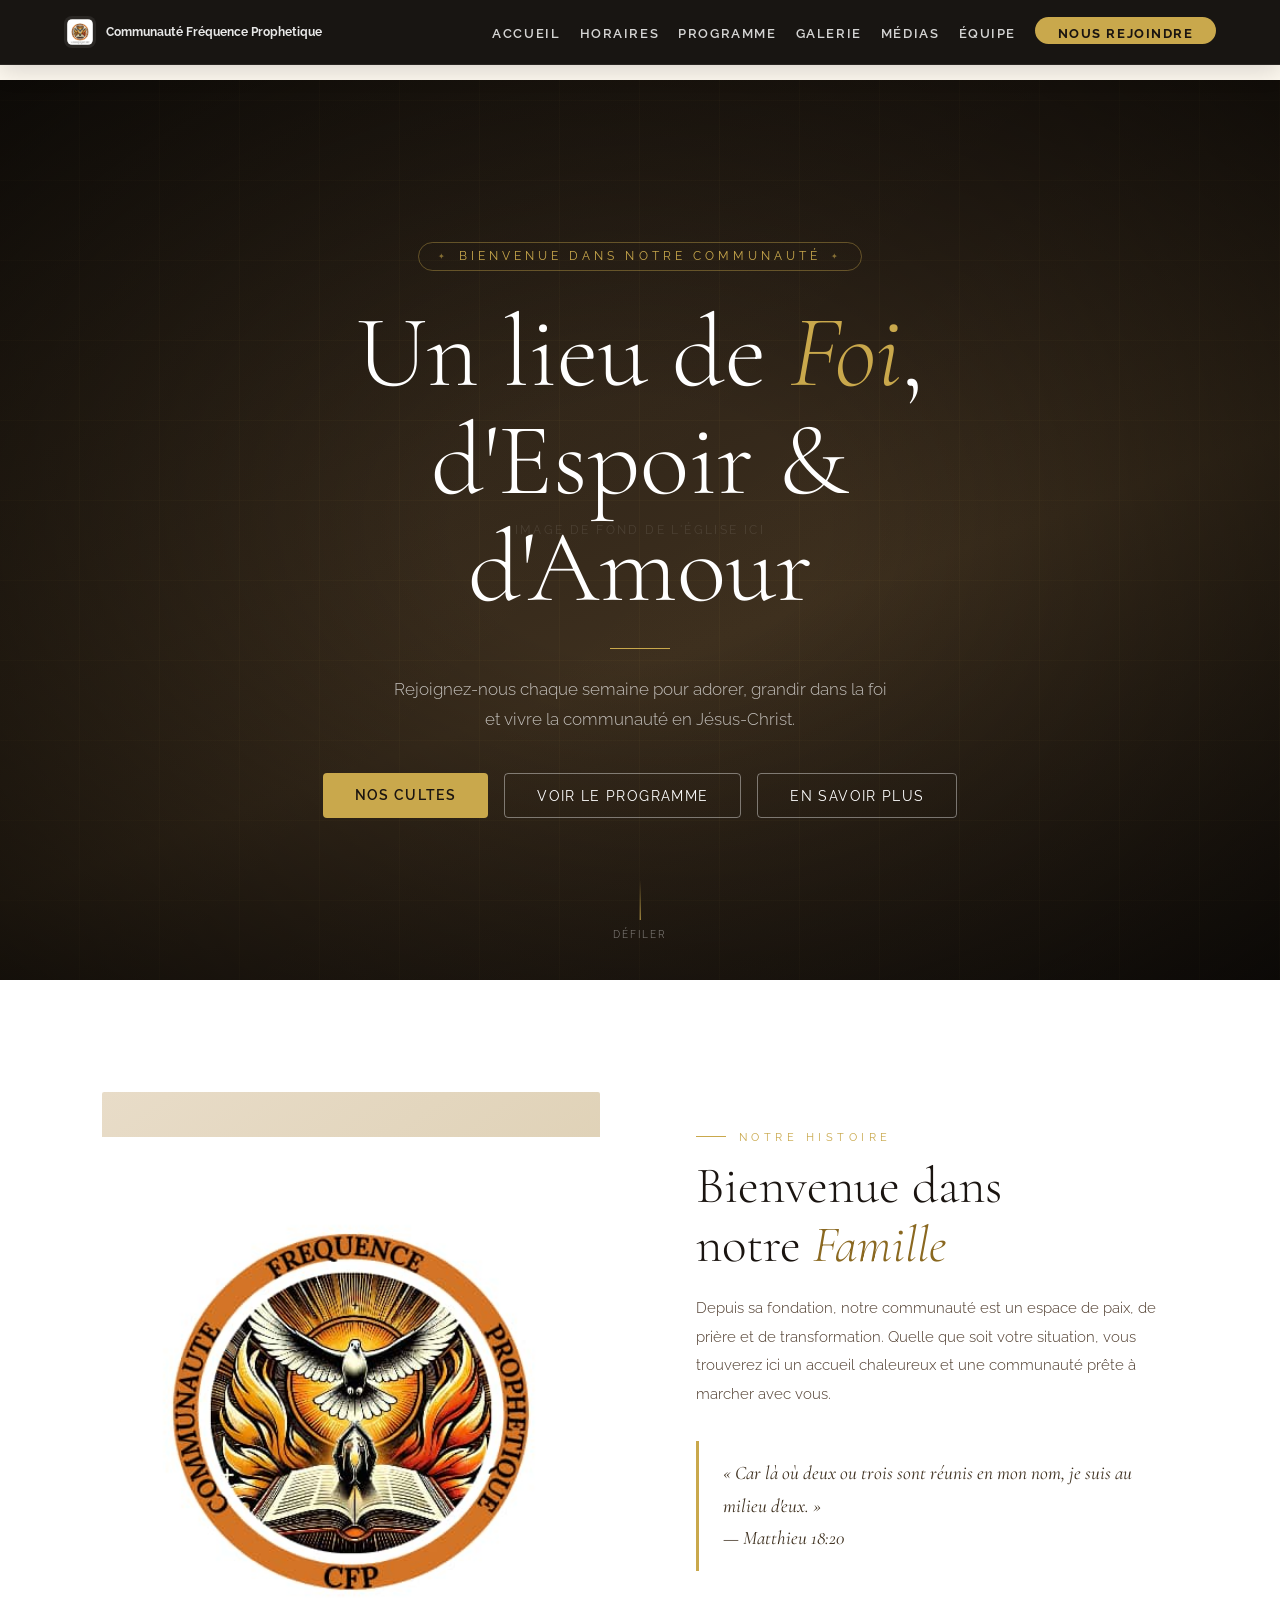
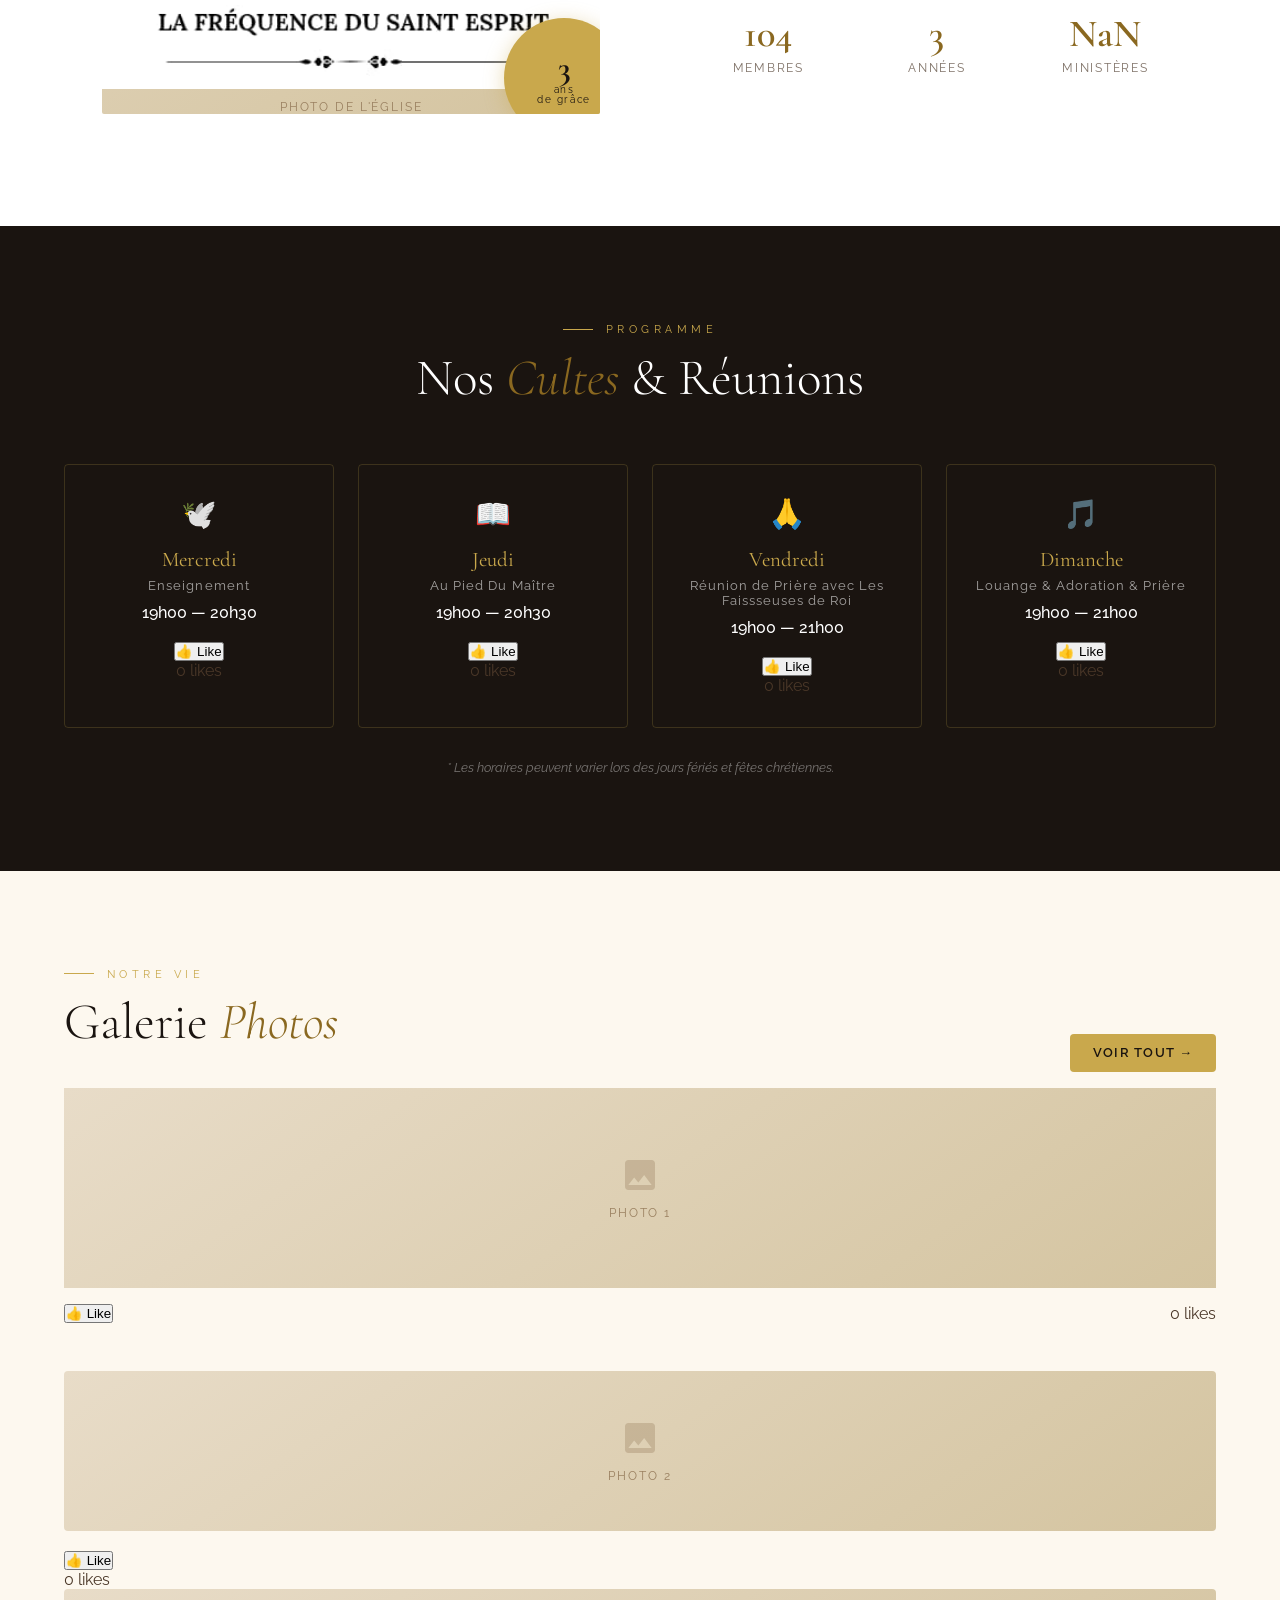
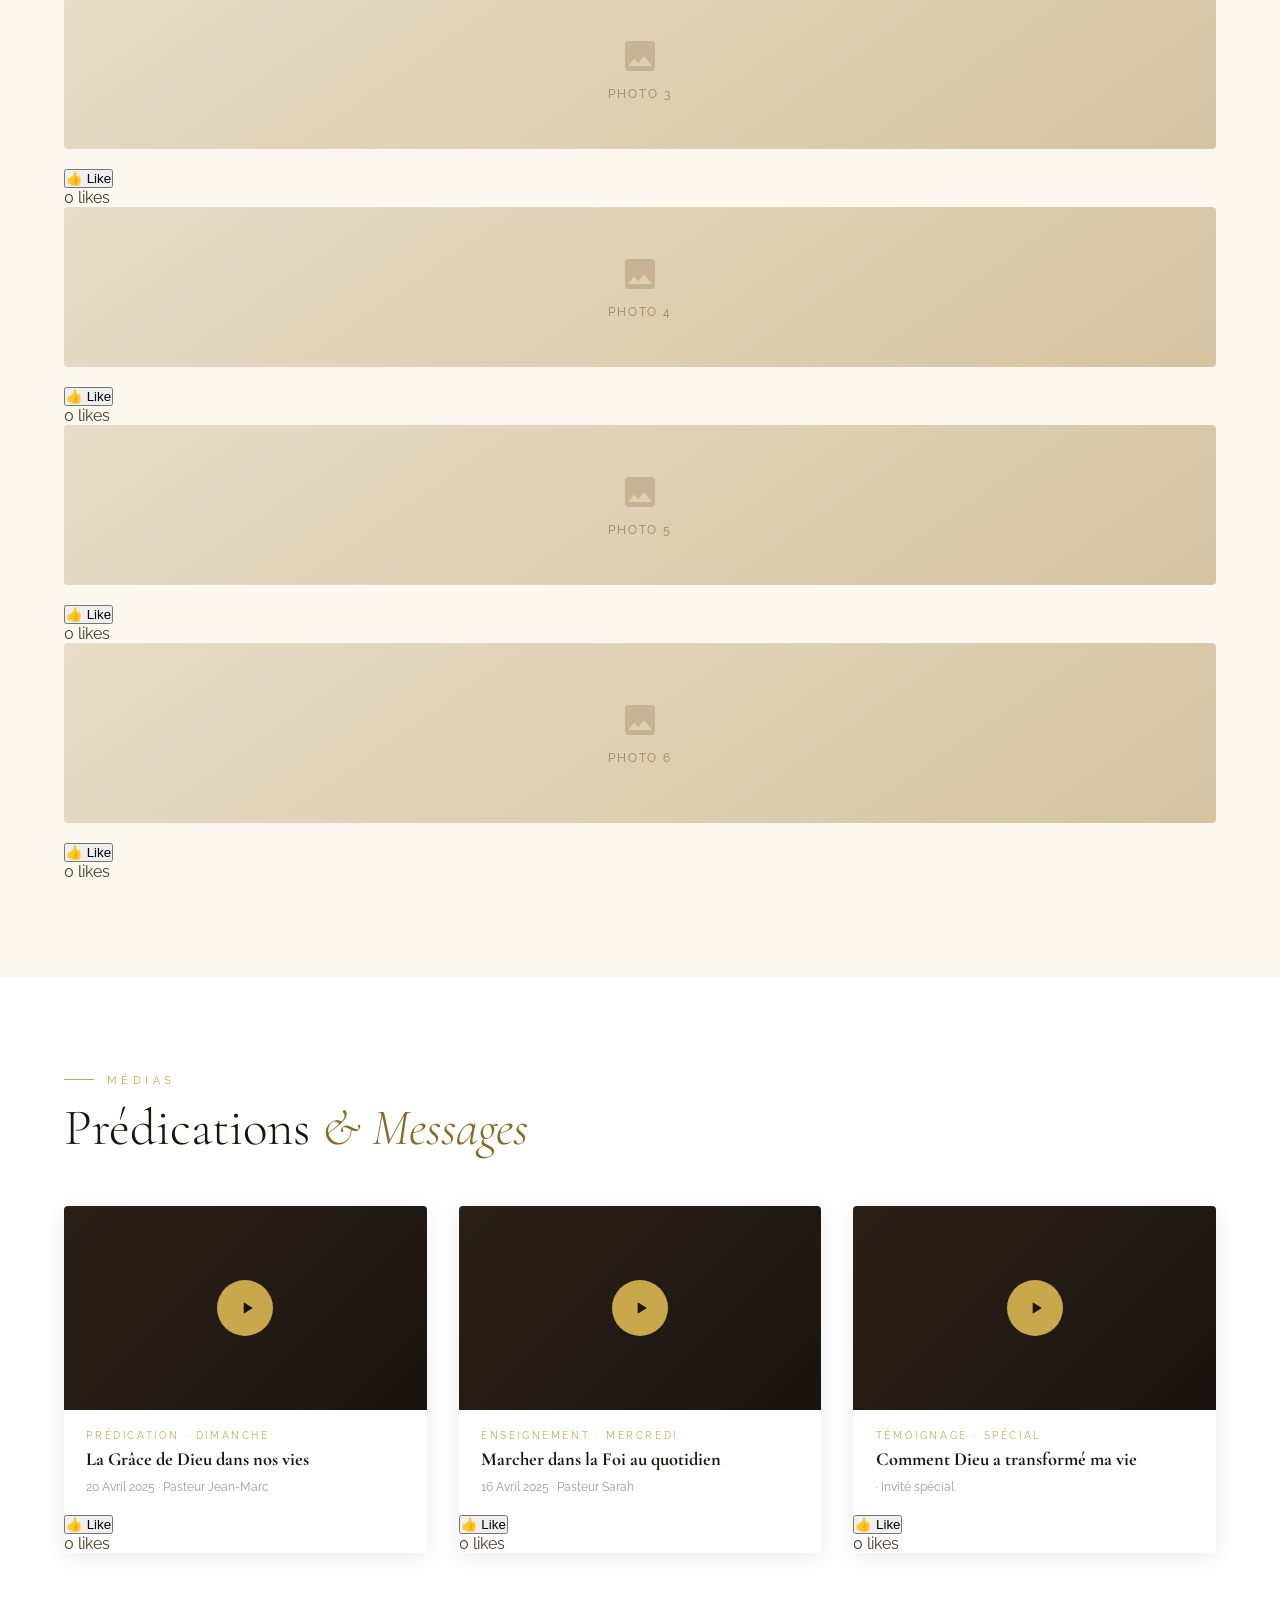
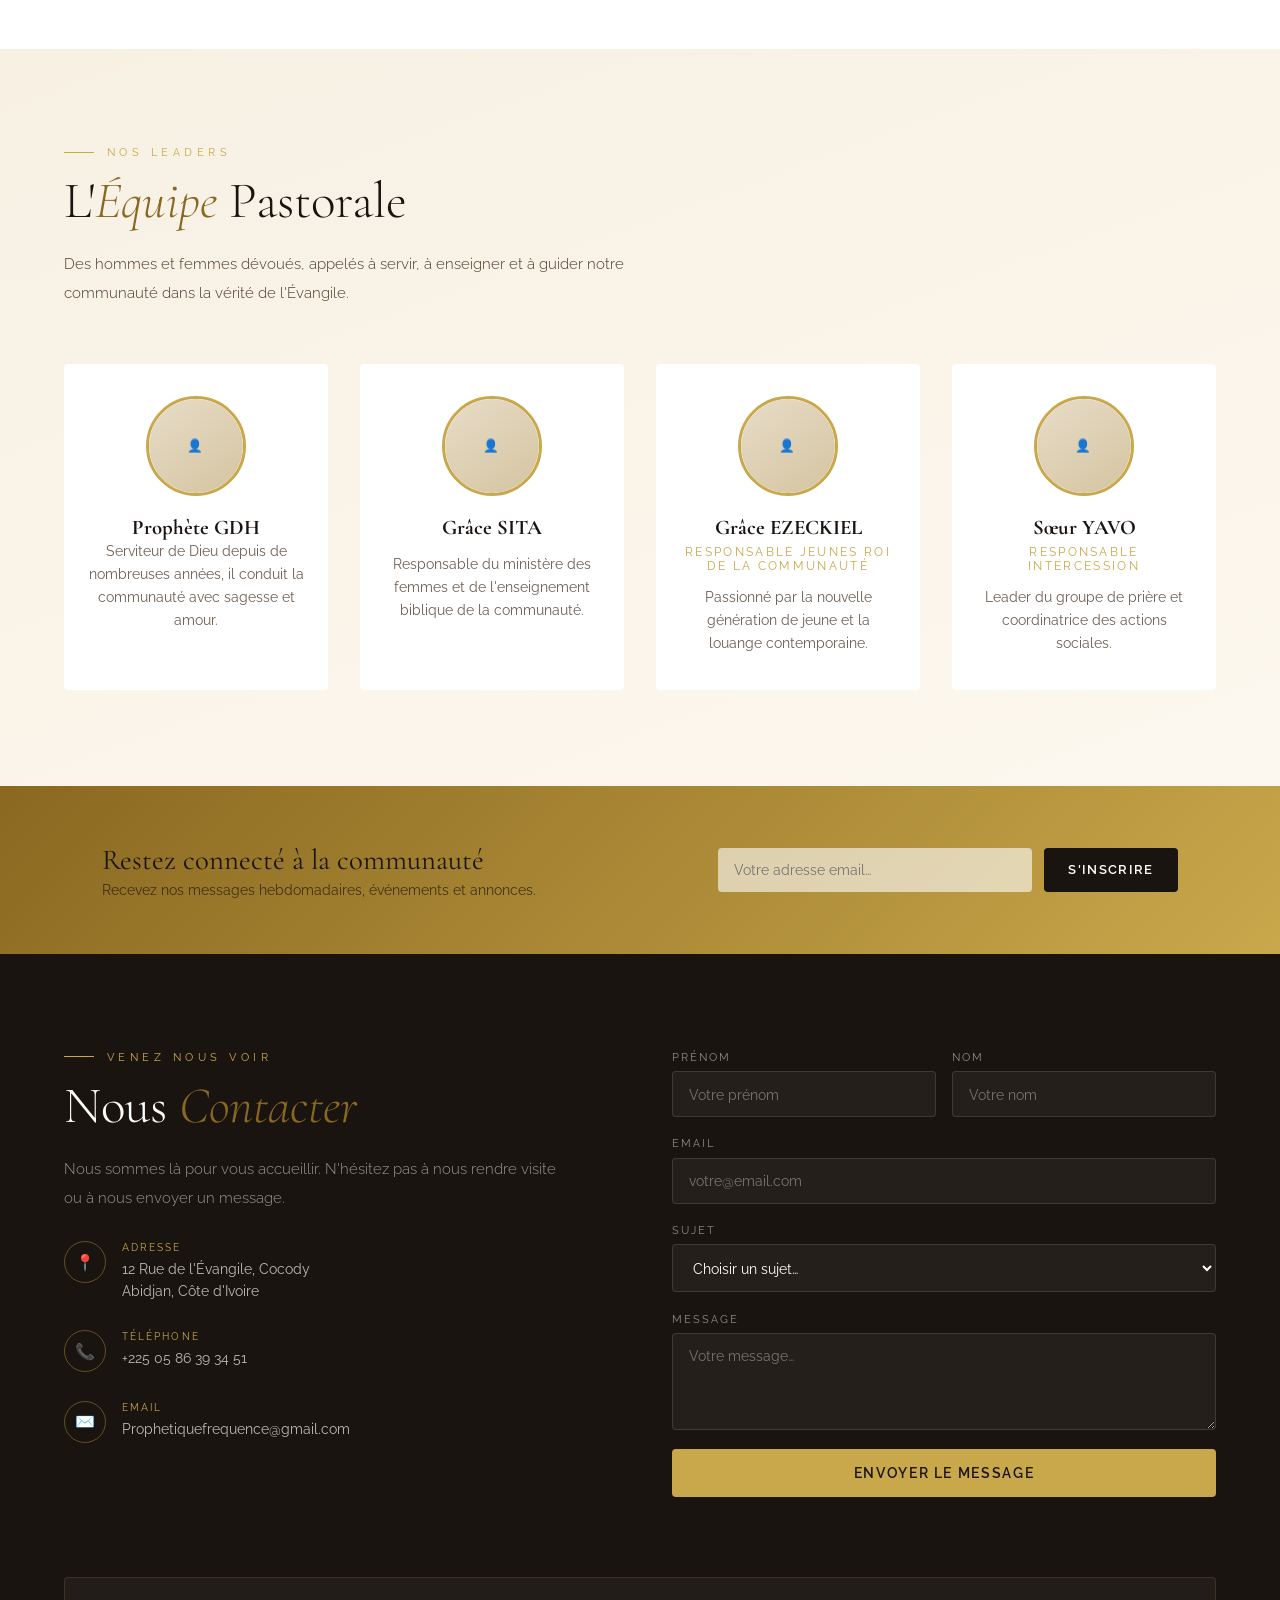
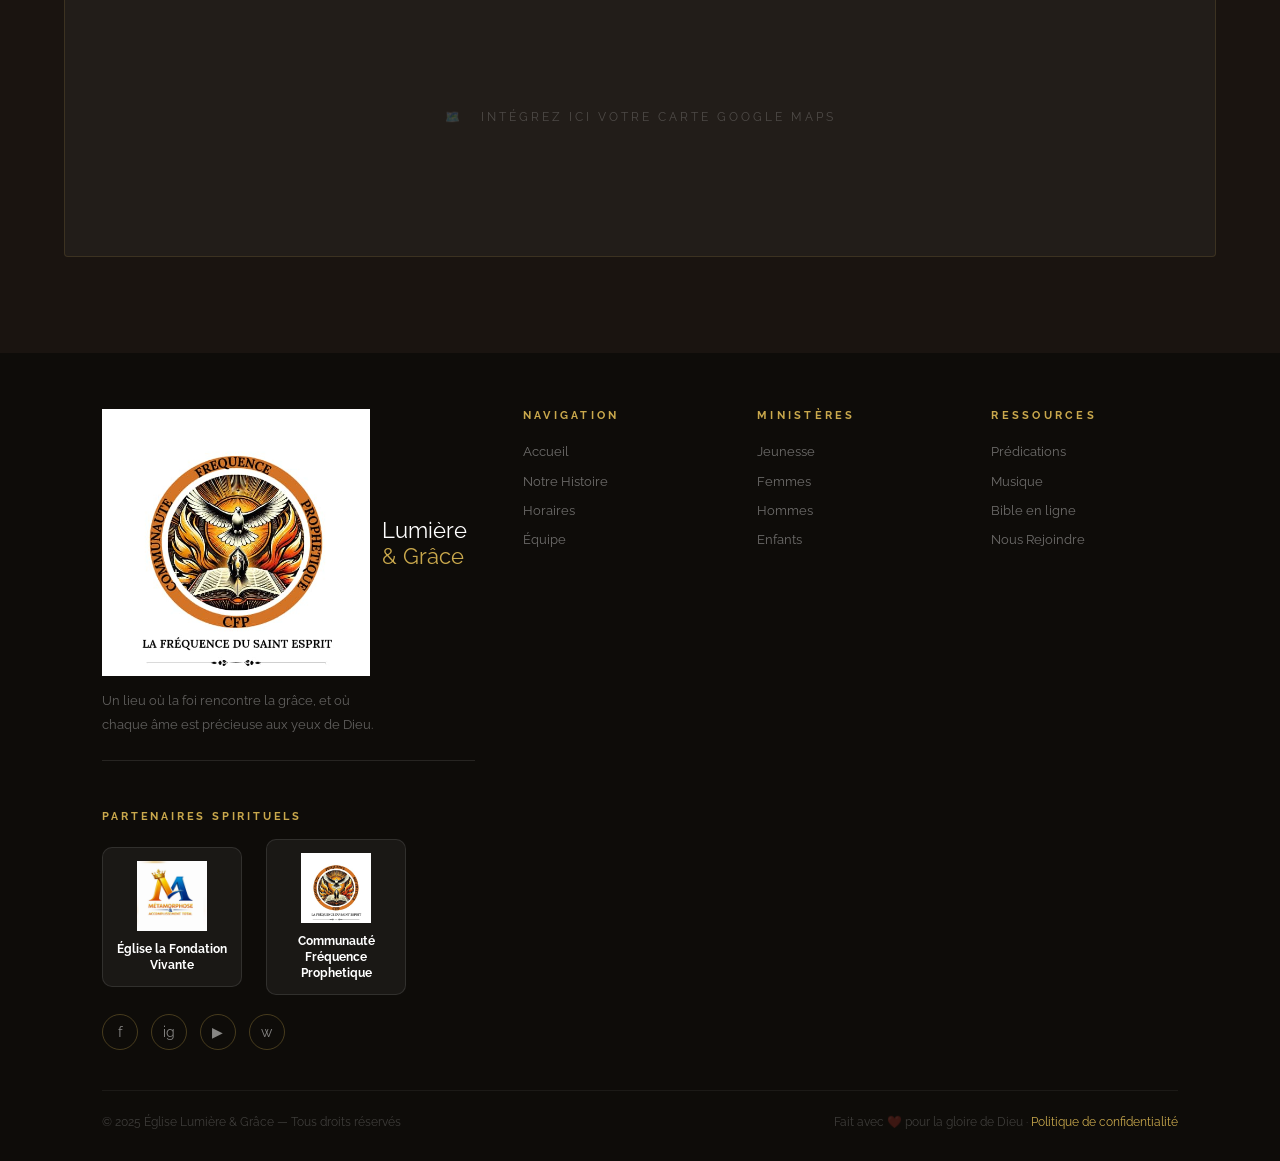
==== index.html @ fed02bcf "Add files via upload" ====
<!DOCTYPE html>
<html lang="fr">
<head>
  <meta charset="UTF-8" />
  <meta name="viewport" content="width=device-width, initial-scale=1.0"/>
  <meta name="description" content="Église Lumière & Grâce - Un lieu de foi, d'espoir et d'amour à Abidjan. Découvrez nos cultes, programmes et communauté chrétienne." />
  <meta name="keywords" content="église, chrétien, Abidjan, culte, prière, communauté, foi, grâce" />
  <title>Église — Lumière & Grâce</title>
  <link rel="preconnect" href="https://fonts.googleapis.com">
  <link rel="preconnect" href="https://fonts.gstatic.com" crossorigin>
  <link href="https://fonts.googleapis.com/css2?family=Cormorant+Garamond:ital,wght@0,300;0,400;0,600;0,700;1,300;1,400&family=Raleway:wght@300;400;500;600&display=swap" rel="stylesheet">
  <link rel="stylesheet" href="styles.css">
</head>
<body>

<!-- ═══════════════════ LOADER ═══════════════════ -->
<div id="loader">
  <div class="loader-cross"></div>
  <p class="loader-text">Chargement…</p>
</div>

<!-- ═══════════════════ NAVBAR ═══════════════════ -->
<nav id="navbar" role="navigation" aria-label="Menu principal">
  <div class="nav-partners">

    <div class="partner-item">
      <img src="image logo/WhatsApp Image 2026-04-25 at 00.08.05.jpeg" alt="Logo de la Communauté Fréquence Prophetique">
      <span><strong>Communauté Fréquence Prophetique</strong></span>
    </div>
  </div>

  <ul class="nav-links">
    <li><a href="#accueil">Accueil</a></li>
    <li><a href="#horaires">Horaires</a></li>
    <li><a href="programme.html">Programme</a></li>
    <li><a href="#galerie">Galerie</a></li>
    <li><a href="#videos">Médias</a></li>
    <li><a href="#equipe">Équipe</a></li>
    <li><a href="#contact" class="nav-cta">Nous Rejoindre</a></li>
  </ul>

  <button class="burger" id="burger" type="button" aria-label="Ouvrir le menu" aria-expanded="false">
    <span></span><span></span><span></span>
  </button>
</nav>

<!-- Mobile menu -->
<nav class="mobile-menu" id="mobileMenu" role="navigation" aria-label="Menu mobile" aria-hidden="true">
  <a href="#accueil"  onclick="closeMenu()">Accueil</a>
  <a href="#horaires" onclick="closeMenu()">Horaires</a>
  <a href="programme.html" onclick="closeMenu()">Programme</a>
  <a href="#galerie"  onclick="closeMenu()">Galerie</a>
  <a href="#videos"   onclick="closeMenu()">Médias</a>
  <a href="#equipe"   onclick="closeMenu()">Équipe</a>
  <a href="#contact"  onclick="closeMenu()">Contact</a>
</nav>

<main>

<!-- ═══════════════════ HERO ═══════════════════ -->
<section id="hero">
  <div class="hero-bg">
    <!-- ↓ Remplacez le div ci-dessous par une balise <img> ou laissez un background CSS -->
    <div class="hero-bg-placeholder">IMAGE DE FOND DE L'ÉGLISE ICI</div>
  </div>

  <div class="hero-content">
    <div class="hero-badge">Bienvenue dans notre communauté</div>
    <h1 class="hero-title">
      Un lieu de <em>Foi</em>,<br>d'Espoir & d'Amour
    </h1>
    <div class="hero-divider"></div>
    <p class="hero-sub">
      Rejoignez-nous chaque semaine pour adorer, grandir dans la foi
      et vivre la communauté en Jésus-Christ.
    </p>
    <div class="hero-btns">
      <a href="#horaires" class="btn-gold">Nos Cultes</a>
      <a href="programme.html" class="btn-outline">Voir le programme</a>
      <a href="#accueil"  class="btn-outline">En Savoir Plus</a>
    </div>
  </div>

  <div class="hero-scroll">Défiler</div>
</section>

<!-- ═══════════════════ ACCUEIL / BIENVENUE ═══════════════════ -->
<section id="accueil">
  <div class="welcome-img reveal-left">
    <div class="gold-line"></div>
    <div class="img-placeholder">
      <!-- Remplacez par : <img src="eglise-photo.jpg" alt="Notre église"> -->
      <svg viewBox="0 0 24 24" xmlns="http://www.w3.org/2000/svg" fill="currentColor">
       <img src="image logo/WhatsApp Image 2026-04-25 at 00.08.05.jpeg" alt="">
      </svg>
      <span>Photo de l'Église</span>
    </div>
    <div class="badge-img">
      <span>3</span>
      <small>ans<br>de grâce</small>
    </div>
  </div>

  <div class="welcome-text">
    <p class="section-label reveal">Notre Histoire</p>
    <h2 class="section-title reveal delay-1">Bienvenue dans<br>notre <em>Famille</em></h2>
    <p class="section-desc reveal delay-2">
      Depuis sa fondation, notre communauté est un espace de paix, de prière et de
      transformation. Quelle que soit votre situation, vous trouverez ici un accueil
      chaleureux et une communauté prête à marcher avec vous.
    </p>
    <blockquote class="welcome-quote reveal delay-3">
      « Car là où deux ou trois sont réunis en mon nom, je suis au milieu d'eux. »<br>
      <cite>— Matthieu 18:20</cite>
    </blockquote>
    <div class="stats-row reveal delay-4">
      <div class="stat-item">
        <span class="stat-num" data-target="104">0</span>
        <span class="stat-lbl">Membres</span>
      </div>
      <div class="stat-item">
        <span class="stat-num" data-target="3">0</span>
        <span class="stat-lbl">Années</span>
      </div>
      <div class="stat-item">
        <span class="stat-num" data-target="--">0</span>
        <span class="stat-lbl">Ministères</span>
      </div>
    </div>
  </div>
</section>

<!-- ═══════════════════ HORAIRES ═══════════════════ -->
<section id="horaires">
  <p class="section-label reveal justify-center">Programme</p>
  <h2 class="section-title reveal delay-1 section-title light text-center">Nos <em class="text-gold">Cultes</em> & Réunions</h2>

  <div class="horaires-grid">
    <div class="horaire-card reveal delay-1">
      <span class="icon">🕊️</span>
      <p class="horaire-day">Mercredi</p>
      <p class="horaire-service">Enseignement</p>
      <p class="horaire-time">19h00 — 20h30</p><br>
      <button class="likeBtn">👍 Like</button>
<p class="likeCount">0 likes</p>
    </div>
    <div class="horaire-card reveal delay-2">
      <span class="icon">📖</span>
      <p class="horaire-day">Jeudi</p>
      <p class="horaire-service">Au Pied Du Maître</p>
      <p class="horaire-time">19h00 — 20h30</p><br>
      <button class="likeBtn">👍 Like</button>
<p class="likeCount">0 likes</p>
    </div>
    <div class="horaire-card reveal delay-3">
      <span class="icon">🙏</span>
      <p class="horaire-day">Vendredi </p>
      <p class="horaire-service">Réunion de Prière avec Les Faissseuses de Roi</p>
      <p class="horaire-time">19h00 — 21h00</p><br>
      <button class="likeBtn">👍 Like</button>
<p class="likeCount">0 likes</p>
    </div>
    <div class="horaire-card reveal delay-4">
      <span class="icon">🎵</span>
      <p class="horaire-day">Dimanche</p>
      <p class="horaire-service">Louange & Adoration & Prière</p>
      <p class="horaire-time">19h00 — 21h00</p><br>
      <button class="likeBtn">👍 Like</button>
<p class="likeCount">0 likes</p>
    </div>
  </div>
  <p class="horaires-note reveal">* Les horaires peuvent varier lors des jours fériés et fêtes chrétiennes.</p>
</section>

<!-- ═══════════════════ GALERIE ═══════════════════ -->
<section id="galerie">
  <div class="galerie-header">
    <div>
      <p class="section-label reveal">Notre vie</p>
      <h2 class="section-title reveal delay-1">Galerie <em>Photos</em></h2>
    </div>
      <a href="#" class="btn-gold btn-sm reveal">Voir tout →</a>
      <div class="img-placeholder">
        <svg viewBox="0 0 24 24" fill="currentColor" width="28" height="28"><path d="M21 19V5c0-1.1-.9-2-2-2H5c-1.1 0-2 .9-2 2v14c0 1.1.9 2 2 2h14c1.1 0 2-.9 2-2zM8.5 13.5l2.5 3.01L14.5 12l4.5 6H5l3.5-4.5z"/></svg>
        <span>Photo 1</span>
      </div>
      <div class="gallery-overlay"><span>Culte de Noël 2024</span></div>
      <button class="likeBtn">👍 Like</button>
<p class="likeCount">0 likes</p>
    </div>
    <div class="gallery-item reveal delay-1">
      <div class="img-placeholder" style="min-height:160px">
        <svg viewBox="0 0 24 24" fill="currentColor" width="28" height="28"><path d="M21 19V5c0-1.1-.9-2-2-2H5c-1.1 0-2 .9-2 2v14c0 1.1.9 2 2 2h14c1.1 0 2-.9 2-2zM8.5 13.5l2.5 3.01L14.5 12l4.5 6H5l3.5-4.5z"/></svg>
        <span>Photo 2</span>
      </div>
      <div class="gallery-overlay"><span>Baptêmes 2024</span></div>

    </div><br>
          <button class="likeBtn">👍 Like</button>
<p class="likeCount">0 likes</p>
    <div class="gallery-item reveal delay-2">
      <div class="img-placeholder" style="min-height:160px">
        <svg viewBox="0 0 24 24" fill="currentColor" width="28" height="28"><path d="M21 19V5c0-1.1-.9-2-2-2H5c-1.1 0-2 .9-2 2v14c0 1.1.9 2 2 2h14c1.1 0 2-.9 2-2zM8.5 13.5l2.5 3.01L14.5 12l4.5 6H5l3.5-4.5z"/></svg>
        <span>Photo 3</span>
      </div>
      <div class="gallery-overlay"><span>Camp Jeunesse</span></div>
    </div><br>
          <button class="likeBtn">👍 Like</button>
<p class="likeCount">0 likes</p>
    <div class="gallery-item reveal delay-3">
      <div class="img-placeholder" style="min-height:160px">
        <svg viewBox="0 0 24 24" fill="currentColor" width="28" height="28"><path d="M21 19V5c0-1.1-.9-2-2-2H5c-1.1 0-2 .9-2 2v14c0 1.1.9 2 2 2h14c1.1 0 2-.9 2-2zM8.5 13.5l2.5 3.01L14.5 12l4.5 6H5l3.5-4.5z"/></svg>
        <span>Photo 4</span>
      </div>
      <div class="gallery-overlay"><span>Journée Communauté</span></div>
    </div><br>
          <button class="likeBtn">👍 Like</button>
<p class="likeCount">0 likes</p>
    <div class="gallery-item reveal delay-4">
      <div class="img-placeholder" style="min-height:160px">
        <svg viewBox="0 0 24 24" fill="currentColor" width="28" height="28"><path d="M21 19V5c0-1.1-.9-2-2-2H5c-1.1 0-2 .9-2 2v14c0 1.1.9 2 2 2h14c1.1 0 2-.9 2-2zM8.5 13.5l2.5 3.01L14.5 12l4.5 6H5l3.5-4.5z"/></svg>
        <span>Photo 5</span>
      </div>
      <div class="gallery-overlay"><span>Mariage Chrétien</span></div>
    </div><br>
          <button class="likeBtn">👍 Like</button>
<p class="likeCount">0 likes</p>
    <div class="gallery-item reveal delay-1">
      <div class="img-placeholder" style="min-height:180px">
        <svg viewBox="0 0 24 24" fill="currentColor" width="28" height="28"><path d="M21 19V5c0-1.1-.9-2-2-2H5c-1.1 0-2 .9-2 2v14c0 1.1.9 2 2 2h14c1.1 0 2-.9 2-2zM8.5 13.5l2.5 3.01L14.5 12l4.5 6H5l3.5-4.5z"/></svg>
        <span>Photo 6</span>
      </div>
      <div class="gallery-overlay"><span>Fête de Pâques</span></div>
    </div><br>
          <button class="likeBtn">👍 Like</button>
<p class="likeCount">0 likes</p>
  </div>
</section>

<!-- ═══════════════════ VIDÉOS ═══════════════════ -->
<section id="videos">
  <p class="section-label reveal">Médias</p>
  <h2 class="section-title reveal delay-1">Prédications <em>& Messages</em></h2>

  <div class="videos-grid">
    <!-- CARTE VIDÉO 1 -->
    <div class="video-card reveal delay-1">
      <div class="video-wrapper">
        <div class="video-placeholder">
          <!-- Option A : Vidéo locale
          <video src="sermon1.mp4" controls poster="thumb1.jpg"></video>
          -->
          <!-- Option B : YouTube embed
          <iframe src="https://www.youtube.com/embed/VOTRE_ID" allowfullscreen></iframe>
          -->
          <div class="play-btn">
            <svg viewBox="0 0 24 24" width="20" height="20"><path d="M8 5v14l11-7z"/></svg>
          </div>
        </div>
      </div>
      <div class="video-info">
        <p class="video-tag">Prédication · Dimanche</p>
        <h3 class="video-title-card">La Grâce de Dieu dans nos vies</h3>
        <span class="video-date">20 Avril 2025 · Pasteur Jean-Marc</span>
      </div><button class="likeBtn">👍 Like</button>
<p class="likeCount">0 likes</p>
    </div>
    

    <!-- CARTE VIDÉO 2 -->
    <div class="video-card reveal delay-2">
      <div class="video-wrapper">
        <div class="video-placeholder">
          <div class="play-btn">
            <svg viewBox="0 0 24 24" width="20" height="20"><path d="M8 5v14l11-7z"/></svg>
          </div>
        </div>
      </div>
      <div class="video-info">
        <p class="video-tag">Enseignement · Mercredi</p>
        <h3 class="video-title-card">Marcher dans la Foi au quotidien</h3>
        <span class="video-date">16 Avril 2025 · Pasteur Sarah</span>
      </div>
      <button class="likeBtn">👍 Like</button>
<p class="likeCount">0 likes</p>
    </div>

    <!-- CARTE VIDÉO 3 -->
    <div class="video-card reveal delay-3">
      <div class="video-wrapper">
        <div class="video-placeholder">
          <div class="play-btn">
            <svg viewBox="0 0 24 24" width="20" height="20"><path d="M8 5v14l11-7z"/></svg>
          </div>
        </div>
      </div>
      <div class="video-info">
        <p class="video-tag">Témoignage · Spécial</p>
        <h3 class="video-title-card">Comment Dieu a transformé ma vie</h3>
        <span class="video-date"> · Invité spécial</span>
      </div>
      <button class="likeBtn">👍 Like</button>
<p class="likeCount">0 likes</p>
    </div>
  </div>
</section>

<!-- ═══════════════════ ÉQUIPE ═══════════════════ -->
<section id="equipe">
  <p class="section-label reveal">Nos Leaders</p>
  <h2 class="section-title reveal delay-1">L'<em>Équipe</em> Pastorale</h2>
  <p class="section-desc reveal delay-2">
    Des hommes et femmes dévoués, appelés à servir, à enseigner et à guider
    notre communauté dans la vérité de l'Évangile.
  </p>

  <div class="equipe-grid">
    <div class="membre-card reveal delay-1">
      <div class="membre-photo">
        <div class="img-placeholder">
          <!-- <img src="pasteur1.jpg" alt="Pasteur Principal"> -->
          👤
        </div>
      </div>
      <h3 class="membre-name">Prophète GDH </h3>

      <p class="membre-desc">Serviteur de Dieu depuis de nombreuses années, il conduit la communauté avec sagesse et amour.</p>
    </div>
    <div class="membre-card reveal delay-2">
      <div class="membre-photo">
        <div class="img-placeholder">👤</div>
      </div>
      <h3 class="membre-name">Grâce SITA</h3>
      <p class="membre-role"></p>
      <p class="membre-desc">Responsable du ministère des femmes et de l'enseignement biblique de la communauté.</p>
    </div>
    <div class="membre-card reveal delay-3">
      <div class="membre-photo">
        <div class="img-placeholder">👤</div>
      </div>
      <h3 class="membre-name">Grâce EZECKIEL</h3>
      <p class="membre-role">Responsable Jeunes Roi de la communauté</p>
      <p class="membre-desc">Passionné par la nouvelle génération de jeune et la louange contemporaine.</p>
    </div>
    <div class="membre-card reveal delay-4">
      <div class="membre-photo">
        <div class="img-placeholder">👤</div>
      </div>
      <h3 class="membre-name">Sœur YAVO</h3>
      <p class="membre-role">Responsable Intercession</p>
      <p class="membre-desc">Leader du groupe de prière et coordinatrice des actions sociales.</p>
    </div>
  </div>
</section>

<!-- ═══════════════════ NEWSLETTER ═══════════════════ -->
<div class="newsletter reveal">
  <div>
    <h3>Restez connecté à la communauté</h3>
    <p>Recevez nos messages hebdomadaires, événements et annonces.</p>
  </div>
  <div class="newsletter-form">
    <input type="email" placeholder="Votre adresse email…">
    <button type="button">S'inscrire</button>
  </div>
</div>

<!-- ═══════════════════ CONTACT ═══════════════════ -->
<section id="contact">
  <div class="contact-info">
    <p class="section-label reveal">Venez nous voir</p>
    <h2 class="section-title reveal delay-1">Nous <em>Contacter</em></h2>
    <p class="section-desc reveal delay-2 text-light">
      Nous sommes là pour vous accueillir. N'hésitez pas à nous rendre visite
      ou à nous envoyer un message.
    </p>
    <div class="contact-detail reveal delay-2">
      <div class="contact-icon">📍</div>
      <div class="contact-text">
        <small>Adresse</small>
        <p>12 Rue de l'Évangile, Cocody<br>Abidjan, Côte d'Ivoire</p>
      </div>
    </div>
    <div class="contact-detail reveal delay-3">
      <div class="contact-icon">📞</div>
      <div class="contact-text">
        <small>Téléphone</small>
        <p>+225 05 86 39 34 51</p>
      </div>
    </div>
    <div class="contact-detail reveal delay-4">
      <div class="contact-icon">✉️</div>
      <div class="contact-text">
        <small>Email</small>
        <p>Prophetiquefrequence@gmail.com</p>
      </div>
    </div>
  </div>

  <form class="contact-form"  action="https://formspree.io/f/mqenwkap" method="POST">
    <div class="form-row">
      <div class="form-group">
        <label>Prénom</label>
        <input type="text" name="prenom" placeholder="Votre prénom">
      </div>
      <div class="form-group">
        <label>Nom</label>
        <input type="text" name="nom" placeholder="Votre nom">
      </div>
    </div>
    <div class="form-group">
      <label>Email</label>
      <input type="email" name="email" placeholder="votre@email.com">
    </div>
    <div class="form-group">
      <label>Sujet</label>
      <select name="sujet">
        <option value="">Choisir un sujet…</option>
        <option>Demande de prière</option>
        <option>Rejoindre l'église</option>
        <option>Baptême</option>
        <option>Mariage chrétien</option>
        <option>Autre demande</option>
      </select>
    </div>
    <div class="form-group">
      <label>Message</label>
      <textarea rows="4" name="message" placeholder="Votre message…"></textarea>
    </div>
    <button class="submit-btn" type="submit">Envoyer le Message</button>
  </form>

  <!-- CARTE / MAP -->
  <div class="map-placeholder">
    <!-- Décommentez et remplacez par votre lien Google Maps embed :
    <iframe src="https://www.google.com/maps/embed?pb=VOTRE_CLE" allowfullscreen loading="lazy"></iframe>
    -->
    🗺️ &nbsp; Intégrez ici votre carte Google Maps
  </div>
</section>
</main>

<!-- ═══════════════════ FOOTER ═══════════════════ -->
<footer>
  <div class="footer-top">
    <div class="footer-brand">
      <div class="nav-logo">
        <div class="logo-img">
          <img src="image logo/WhatsApp Image 2026-04-25 at 00.08.05.jpeg" alt="Logo - La Fréquence du Saint Esprit">
        </div>
        <span class="logo-name" style="color:var(--white)">Lumière <span style="color:var(--gold)">& Grâce</span></span>
      </div>
      <p>Un lieu où la foi rencontre la grâce, et où chaque âme est précieuse aux yeux de Dieu.</p>
      <div class="logos-partners">
        <h4 style="color: var(--gold); font-size: 0.7rem; letter-spacing: 0.25em; text-transform: uppercase; margin-bottom: 1rem; margin-top: 1.5rem;">Partenaires Spirituels</h4>
        <div class="partners-logos">
          <a href="#" class="partner-logo" title="Église la Fondation Vivante">
            <img src="image logo/WhatsApp Image 2026-04-25 at 00.08.39.jpeg" alt="Église la Fondation Vivante">
            <span class="partner-name"><strong>Église la Fondation Vivante</strong></span>
          </a>
          <a href="#" class="partner-logo" title="Communauté Fréquence Prophetique">
            <img src="image logo/WhatsApp Image 2026-04-25 at 00.08.05.jpeg" alt="Communauté Fréquence Prophetique">
            <span class="partner-name"><strong>Communauté Fréquence Prophetique</strong></span>
          </a>
        </div>
      </div>
      <div class="socials">
        <a href="#" class="social-btn" title="Facebook">f</a>
        <a href="#" class="social-btn" title="Instagram">ig</a>
        <a href="#" class="social-btn" title="YouTube">▶</a>
        <a href="#" class="social-btn" title="WhatsApp">w</a>
      </div>
    </div>
    <div class="footer-col">
      <h4>Navigation</h4>
      <ul>
        <li><a href="#hero">Accueil</a></li>
        <li><a href="#accueil">Notre Histoire</a></li>
        <li><a href="#horaires">Horaires</a></li>
        <li><a href="#equipe">Équipe</a></li>
      </ul>
    </div>
    <div class="footer-col">
      <h4>Ministères</h4>
      <ul>
        <li><a href="#">Jeunesse</a></li>
        <li><a href="#">Femmes</a></li>
        <li><a href="#">Hommes</a></li>
        <li><a href="#">Enfants</a></li>
      </ul>
    </div>
    <div class="footer-col">
      <h4>Ressources</h4>
      <ul>
        <li><a href="#videos">Prédications</a></li>
        <li><a href="#">Musique</a></li>
        <li><a href="#">Bible en ligne</a></li>
        <li><a href="#contact">Nous Rejoindre</a></li>
      </ul>
    </div>
  </div>
  <div class="footer-bottom">
    <span>© 2025 Église Lumière & Grâce — Tous droits réservés</span>
    <span>Fait avec ❤️ pour la gloire de Dieu · <a href="#">Politique de confidentialité</a></span>
  </div>
</footer>

<!-- JAVASCRIPT : menu mobile, effet scroll et animations d'apparition -->
<!-- ═══════════════════ JAVASCRIPT ═══════════════════ -->
<script>
  /* ── Loader ── */
  window.addEventListener('load', () => {
    setTimeout(() => {
      document.getElementById('loader').classList.add('hidden');
    }, 900);
  });

  /* ── Navbar scroll ── */
  const navbar = document.getElementById('navbar');
  window.addEventListener('scroll', () => {
    navbar.classList.toggle('scrolled', window.scrollY > 60);
  });

  /* ── Burger menu ── */
  const burger = document.getElementById('burger');
  const mobileMenu = document.getElementById('mobileMenu');
  mobileMenu.setAttribute('aria-hidden', 'true');

  burger.addEventListener('click', () => {
    const isOpen = !mobileMenu.classList.contains('open');
    burger.classList.toggle('open');
    mobileMenu.classList.toggle('open');
    mobileMenu.setAttribute('aria-hidden', String(!isOpen));
    burger.setAttribute('aria-expanded', String(isOpen));
    document.body.style.overflow = isOpen ? 'hidden' : '';
  });
  function closeMenu() {
    burger.classList.remove('open');
    mobileMenu.classList.remove('open');
    mobileMenu.setAttribute('aria-hidden', 'true');
    burger.setAttribute('aria-expanded', 'false');
    document.body.style.overflow = '';
  }

  /* ── Reveal on scroll (IntersectionObserver) ── */
  const revealEls = document.querySelectorAll('.reveal, .reveal-left, .reveal-right');
  const revealObserver = new IntersectionObserver((entries) => {
    entries.forEach(e => {
      if (e.isIntersecting) {
        e.target.classList.add('visible');
        revealObserver.unobserve(e.target);
      }
    });
  }, { threshold: 0.15 });
  revealEls.forEach(el => revealObserver.observe(el));

  /* ── Counter animation ── */
  const counters = document.querySelectorAll('[data-target]');
  const counterObserver = new IntersectionObserver((entries) => {
    entries.forEach(e => {
      if (!e.isIntersecting) return;
      const el = e.target;
      const target = +el.dataset.target;
      let current = 0;
      const step = target / 60;
      const timer = setInterval(() => {
        current = Math.min(current + step, target);
        el.textContent = Math.floor(current).toLocaleString('fr-FR');
        if (current >= target) clearInterval(timer);
      }, 20);
      counterObserver.unobserve(el);
    });
  }, { threshold: 0.5 });
  counters.forEach(c => counterObserver.observe(c));

  /* ── Smooth active link highlight ── */
  const sections = document.querySelectorAll('section[id]');
  const navLinks = document.querySelectorAll('.nav-links a');
  window.addEventListener('scroll', () => {
    let current = '';
    sections.forEach(s => {
      if (window.scrollY >= s.offsetTop - 100) current = s.id;
    });
    navLinks.forEach(a => {
      a.style.color = a.getAttribute('href') === `#${current}`
        ? 'var(--gold)' : '';
    });
  });

  /*button lick*/

const buttons = document.querySelectorAll(".likeBtn");

buttons.forEach((button) => {

    let likes = 0;

    button.addEventListener("click", () => {

        likes++;

        const count =
            button.nextElementSibling;

        count.textContent =
            likes + " likes";
    });

});

</script>
</body>
</html>
---- styles.css ----
/* ─── VARIABLES ─────────────────────────────────────── */
:root {
  --gold:     #c9a84c;
  --gold-lt:  #e8c96a;
  --gold-dk:  #8a6820;
  --cream:    #fdf8ef;
  --dark:     #1a1410;
  --mid:      #3d2f1e;
  --text:     #4a3728;
  --white:    #ffffff;
  --radius:   4px;
  --trans:    0.4s cubic-bezier(.4,0,.2,1);
  --topbar-offset: 72px;
  --page-offset: 80px;
}

/* ─── RESET ─────────────────────────────────────────── */
*, *::before, *::after { box-sizing: border-box; margin: 0; padding: 0; }
html { scroll-behavior: smooth; font-size: 16px; }
body {
  font-family: 'Raleway', sans-serif;
  background: var(--cream);
  color: var(--text);
  overflow-x: hidden;
  padding-top: var(--page-offset);
}
img, video { max-width: 100%; display: block; }
a { text-decoration: none; color: inherit; }

/* ─── SCROLL BAR ─────────────────────────────────────── */
::-webkit-scrollbar { width: 6px; }
::-webkit-scrollbar-track { background: var(--cream); }
::-webkit-scrollbar-thumb { background: var(--gold); border-radius: 3px; }

/* ─── LOADER ─────────────────────────────────────────── */
#loader {
  position: fixed; inset: 0;
  background: var(--dark);
  display: flex; flex-direction: column;
  align-items: center; justify-content: center;
  z-index: 9999;
  transition: opacity .6s ease, visibility .6s ease;
}
#loader.hidden { opacity: 0; visibility: hidden; pointer-events: none; }
.loader-cross {
  width: 50px; height: 50px;
  position: relative;
  animation: pulse 1.2s ease-in-out infinite;
}
.loader-cross::before,
.loader-cross::after {
  content: '';
  position: absolute;
  background: var(--gold);
  border-radius: 2px;
}
.loader-cross::before { width: 6px; height: 100%; top: 0; left: 50%; transform: translateX(-50%); }
.loader-cross::after  { width: 100%; height: 6px; top: 50%; left: 0; transform: translateY(-50%); }
.loader-text { color: var(--gold); font-family: 'Cormorant Garamond', serif; font-size: 1rem; letter-spacing: .4em; margin-top: 1.5rem; opacity: .7; }
@keyframes pulse { 0%,100%{ opacity:.4; transform:scale(.9); } 50%{ opacity:1; transform:scale(1); } }

/* ─── NAV ─────────────────────────────────────────────── */
.top-partners-bar {
  position: fixed; top: 0; left: 0; right: 0; z-index: 105;
  display: flex; flex-wrap: wrap; justify-content: space-between; align-items: center;
  gap: 1rem;
  min-height: 4.2rem;
  padding: .7rem 5%;
  background: rgba(15,12,9,.92);
  border-bottom: 1px solid rgba(255,255,255,.1);
  backdrop-filter: blur(10px);
}
.partner-item {
  display: flex; align-items: center; gap: .75rem;
}
.partner-item img {
  width: 34px; height: 34px;
  object-fit: cover;
  border-radius: 12px;
  background: rgba(255,255,255,.08);
  padding: .3rem;
}
.partner-item span {
  font-size: .79rem;
  color: rgba(255,255,255,.92);
  font-weight: 600;
  line-height: 1.2;
}
.partner-item span strong { font-weight: 700; }

#navbar {
  position: fixed; top: 0; left: 0; right: 0; z-index: 110;
  display: flex; align-items: center; justify-content: space-between;
  padding: 1rem 5%;
  background: rgba(15,12,9,.96);
  border-bottom: 1px solid rgba(255,255,255,.08);
  box-shadow: 0 6px 24px rgba(0,0,0,.14);
  transition: background var(--trans), box-shadow var(--trans), padding var(--trans);
}
#navbar.scrolled {
  background: rgba(15,12,9,.99);
  backdrop-filter: blur(12px);
  box-shadow: 0 10px 32px rgba(0,0,0,.2);
  padding: .75rem 5%;
}
.nav-logo {
  display: flex; align-items: center; gap: .8rem;
}
.nav-partners {
  display: flex; gap: 1.5rem; align-items: center;
}
.nav-partners .partner-item {
  display: flex; align-items: center; gap: .6rem;
}
.nav-partners .partner-item img {
  width: 32px; height: 32px;
  object-fit: cover;
  border-radius: 8px;
  background: rgba(255,255,255,.08);
  padding: .2rem;
}
.nav-partners .partner-item span {
  font-size: .75rem;
  color: rgba(255,255,255,.9);
  font-weight: 600;
  line-height: 1.2;
}
.nav-partners .partner-item span strong { font-weight: 700; }
.nav-links {
  display: flex; gap: 1.2rem; list-style: none;
  align-items: center;
}
.nav-links a {
  color: rgba(255,255,255,.82);
  font-size: .82rem; font-weight: 600;
  letter-spacing: .12em; text-transform: uppercase;
  position: relative; padding-bottom: 3px;
  transition: color var(--trans);
}
.nav-links a::after {
  content: '';
  position: absolute; bottom: 0; left: 0;
  width: 0; height: 1px;
  background: var(--gold);
  transition: width var(--trans);
}
.nav-links a:hover { color: var(--gold); }
.nav-links a:hover::after { width: 100%; }

.nav-cta {
  background: var(--gold);
  color: var(--dark) !important;
  padding: .55rem 1.4rem;
  border-radius: 999px;
  font-weight: 700 !important;
  letter-spacing: .1em;
  transition: background var(--trans), transform var(--trans) !important;
}
.nav-cta::after { display: none !important; }
.nav-cta:hover { background: var(--gold-lt) !important; transform: translateY(-1px); }

/* burger */
.burger {
  display: none;
  appearance: none;
  border: none;
  background: transparent;
  color: inherit;
  flex-direction: column; gap: 5px;
  cursor: pointer;
  padding: 8px;
}
.burger span {
  width: 26px; height: 2px;
  background: var(--white);
  border-radius: 2px;
  transition: var(--trans);
}
.burger.open span:nth-child(1) { transform: rotate(45deg) translate(5px,5px); }
.burger.open span:nth-child(2) { opacity: 0; }
.burger.open span:nth-child(3) { transform: rotate(-45deg) translate(5px,-5px); }

/* mobile menu */
.mobile-menu {
  display: none;
  position: fixed; top: 0; left: 0; right: 0; bottom: 0;
  background: rgba(15,12,9,.98);
  flex-direction: column; align-items: center; justify-content: center;
  gap: 2rem; z-index: 115;
  padding: 0 2rem;
}
.mobile-menu.open { display: flex; animation: fadeIn .3s ease; }
.mobile-menu a {
  color: var(--white);
  font-family: 'Cormorant Garamond', serif;
  font-size: 1.9rem; letter-spacing: .08em;
  transition: color var(--trans);
}
.mobile-menu a:hover { color: var(--gold); }

/* ─── NAV RESPONSIVE ────────────────────────────────── */
@media (max-width: 980px) {
  .top-partners-bar { padding: .7rem 4%; gap: .8rem; }
  #navbar { padding: .85rem 4%; }
  .nav-links { display: none; }
  .burger { display: flex; }
  .nav-partners { display: none; }
}

@media (max-width: 720px) {
  .top-partners-bar { flex-direction: column; align-items: flex-start; padding: .8rem 4%; }
  .partner-item { width: 100%; justify-content: flex-start; }
  #navbar { padding: .75rem 4%; }
  .logo-name { font-size: 1.05rem; }
  .nav-cta { padding: .55rem 1rem; font-size: .78rem; }
  .hero-content { padding: 2rem 4%; }
  .hero-badge { font-size: .75rem; padding: .4rem 1rem; }
  .hero-title { font-size: clamp(2.6rem, 9vw, 4.5rem); }
}

/* ─── HERO ────────────────────────────────────────────── */
#hero {
  min-height: 100vh;
  position: relative;
  display: flex; align-items: center; justify-content: center;
  overflow: hidden;
}
/* ── HERO BG — remplacez l'URL par votre image ── */
.hero-bg {
  position: absolute; inset: 0;
  background: linear-gradient(160deg, #1a1410 0%, #3d2f1e 60%, #1a1410 100%);
  /* background: url('votre-image-hero.jpg') center/cover no-repeat; */
}
.hero-bg::after {
  content: '';
  position: absolute; inset: 0;
  background: radial-gradient(ellipse at center, transparent 20%, rgba(0,0,0,.65) 100%);
}
/* ── IMAGE PLACEHOLDER HERO ── */
.hero-bg-placeholder {
  position: absolute; inset: 0;
  background:
    linear-gradient(135deg,
      rgba(201,168,76,.06) 0%,
      transparent 50%,
      rgba(201,168,76,.04) 100%),
    repeating-linear-gradient(
      0deg,
      transparent,
      transparent 79px,
      rgba(201,168,76,.04) 79px,
      rgba(201,168,76,.04) 80px
    ),
    repeating-linear-gradient(
      90deg,
      transparent,
      transparent 79px,
      rgba(201,168,76,.04) 79px,
      rgba(201,168,76,.04) 80px
    );
  display: flex; align-items: center; justify-content: center;
  font-size: .75rem; color: rgba(255,255,255,.1);
  letter-spacing: .2em; text-transform: uppercase;
}
.hero-content {
  position: relative; z-index: 2;
  text-align: center;
  padding: 2rem 5%;
  max-width: 860px;
}
.hero-badge {
  display: inline-flex; align-items: center; gap: .6rem;
  border: 1px solid rgba(201,168,76,.4);
  color: var(--gold); font-size: .72rem;
  letter-spacing: .35em; text-transform: uppercase;
  padding: .4rem 1.2rem; border-radius: 100px;
  margin-bottom: 1.8rem;
  opacity: 0; transform: translateY(20px);
  animation: slideUp .7s ease .3s forwards;
}
.hero-badge::before, .hero-badge::after {
  content: '✦'; font-size: .5rem; opacity: .6;
}
.hero-title {
  font-family: 'Cormorant Garamond', serif;
  font-size: clamp(3rem, 8vw, 7rem);
  font-weight: 300; line-height: 1.05;
  color: var(--white);
  opacity: 0; transform: translateY(30px);
  animation: slideUp .8s ease .5s forwards;
}
.hero-title em { color: var(--gold); font-style: italic; }
.hero-divider {
  width: 60px; height: 1px;
  background: var(--gold);
  margin: 1.6rem auto;
  opacity: 0;
  animation: fadeIn .6s ease .9s forwards;
}
.hero-sub {
  font-size: clamp(.9rem, 2vw, 1.05rem);
  color: rgba(255,255,255,.7);
  font-weight: 300; line-height: 1.8;
  max-width: 500px; margin: 0 auto 2.4rem;
  opacity: 0;
  animation: fadeIn .8s ease 1.1s forwards;
}
.hero-btns {
  display: flex; gap: 1rem; justify-content: center; flex-wrap: wrap;
  opacity: 0; transform: translateY(20px);
  animation: slideUp .7s ease 1.3s forwards;
}
.btn-gold {
  background: var(--gold);
  color: var(--dark);
  padding: .85rem 2rem;
  border-radius: var(--radius);
  font-weight: 600; font-size: .85rem;
  letter-spacing: .1em; text-transform: uppercase;
  transition: background var(--trans), transform var(--trans), box-shadow var(--trans);
}
.btn-gold:hover {
  background: var(--gold-lt);
  transform: translateY(-2px);
  box-shadow: 0 8px 24px rgba(201,168,76,.3);
}
.btn-outline {
  border: 1px solid rgba(255,255,255,.4);
  color: var(--white);
  padding: .85rem 2rem;
  border-radius: var(--radius);
  font-weight: 400; font-size: .85rem;
  letter-spacing: .1em; text-transform: uppercase;
  transition: border-color var(--trans), color var(--trans), transform var(--trans);
}
.btn-outline:hover {
  border-color: var(--gold); color: var(--gold);
  transform: translateY(-2px);
}
.hero-scroll {
  position: absolute; bottom: 2.5rem; left: 50%; transform: translateX(-50%);
  display: flex; flex-direction: column; align-items: center; gap: .5rem;
  color: rgba(255,255,255,.4); font-size: .65rem; letter-spacing: .2em;
  text-transform: uppercase;
  animation: bounce 2s ease infinite;
}
.hero-scroll::before {
  content: '';
  width: 1px; height: 40px;
  background: linear-gradient(to bottom, transparent, var(--gold));
}
@keyframes bounce { 0%,100%{ transform: translateX(-50%) translateY(0); } 50%{ transform: translateX(-50%) translateY(6px); } }

/* ─── SECTIONS COMMUNES ──────────────────────────────── */
section { padding: 6rem 5%; scroll-margin-top: 160px; }
.section-label {
  font-size: .7rem; letter-spacing: .4em; text-transform: uppercase;
  color: var(--gold); margin-bottom: .8rem;
  display: flex; align-items: center; gap: .8rem;
}
.section-label::before {
  content: ''; display: block;
  width: 30px; height: 1px; background: var(--gold); flex-shrink: 0;
}
.section-title {
  font-family: 'Cormorant Garamond', serif;
  font-size: clamp(2rem, 4.5vw, 3.2rem);
  font-weight: 300; line-height: 1.15;
  color: var(--dark); margin-bottom: 1.2rem;
}
.section-title em { color: var(--gold-dk); font-style: italic; }
.section-desc {
  max-width: 560px;
  font-size: .95rem; line-height: 1.9;
  color: var(--text); font-weight: 300;
}
.text-center { text-align: center; }
.justify-center { justify-content: center; }
.section-title.light { color: var(--white); }
.text-white { color: var(--white); }
.text-gold { color: var(--gold); }
.text-light { color: rgba(255,255,255,.55); }
.btn-sm {
  font-size: .8rem;
  padding: .7rem 1.4rem;
}

/*  animations */
.reveal {
  opacity: 0; transform: translateY(36px);
  transition: opacity .8s ease, transform .8s ease;
}
.reveal.visible { opacity: 1; transform: none; }
.reveal-left  { opacity: 0; transform: translateX(-40px); transition: opacity .8s ease, transform .8s ease; }
.reveal-right { opacity: 0; transform: translateX(40px);  transition: opacity .8s ease, transform .8s ease; }
.reveal-left.visible, .reveal-right.visible { opacity: 1; transform: none; }
.delay-1 { transition-delay: .15s !important; }
.delay-2 { transition-delay: .30s !important; }
.delay-3 { transition-delay: .45s !important; }
.delay-4 { transition-delay: .60s !important; }

/* ─── ACCUEIL / BIENVENUE ─────────────────────────────── */
#accueil {
  background: var(--white);
  display: grid; grid-template-columns: 1fr 1fr;
  gap: 5rem; align-items: center;
  padding: 7rem 8%;
}
.welcome-img {
  position: relative; border-radius: 2px; overflow: hidden;
  aspect-ratio: 4/5;
}
/* ── IMAGE PLACEHOLDER ── */
.img-placeholder {
  width: 100%; height: 100%;
  background: linear-gradient(145deg, #e8dcc8, #d4c4a0);
  display: flex; flex-direction: column;
  align-items: center; justify-content: center;
  gap: .6rem; color: #9a8060; font-size: .78rem;
  letter-spacing: .15em; text-transform: uppercase;
  min-height: 200px;
}
.img-placeholder svg { opacity: .35; width: 40px; height: 40px; }
.img-placeholder img { width: 100%; height: 100%; object-fit: cover; }
.welcome-img .badge-img {
  position: absolute; bottom: -1.5rem; right: -1.5rem;
  width: 120px; height: 120px;
  background: var(--gold);
  border-radius: 50%;
  display: flex; flex-direction: column;
  align-items: center; justify-content: center;
  color: var(--dark);
  font-family: 'Cormorant Garamond', serif;
  font-size: 2rem; font-weight: 700;
  line-height: 1; text-align: center;
  box-shadow: 0 4px 20px rgba(201,168,76,.4);
}
.welcome-img .badge-img small { font-size: .65rem; letter-spacing: .15em; font-weight: 400; font-family: 'Raleway', sans-serif; }
.welcome-img .gold-line {
  position: absolute; top: -1rem; left: -1rem;
  width: 60%; height: 60%;
  border-top: 2px solid var(--gold);
  border-left: 2px solid var(--gold);
}
.welcome-text { padding-left: 1rem; }
.welcome-quote {
  border-left: 3px solid var(--gold);
  padding: 1rem 1.5rem;
  margin: 2rem 0;
  font-family: 'Cormorant Garamond', serif;
  font-style: italic; font-size: 1.2rem;
  color: var(--mid); line-height: 1.7;
}
.stats-row {
  display: grid; grid-template-columns: repeat(3, 1fr);
  gap: 1.5rem; margin-top: 2.5rem;
}
.stat-item { text-align: center; }
.stat-num {
  font-family: 'Cormorant Garamond', serif;
  font-size: 2.4rem; font-weight: 600; color: var(--gold-dk);
  display: block;
}
.stat-lbl {
  font-size: .72rem; letter-spacing: .15em;
  text-transform: uppercase; color: var(--text); opacity: .7;
}

/* ─── HORAIRES ───────────────────────────────────────── */
#horaires {
  background: var(--dark);
  text-align: center;
}
#horaires .section-title { color: var(--white); }
#horaires .section-label::before { background: var(--gold); }
.horaires-grid {
  display: grid;
  grid-template-columns: repeat(auto-fit, minmax(220px, 1fr));
  gap: 1.5rem; margin-top: 3.5rem;
}
.horaire-card {
  border: 1px solid rgba(201,168,76,.2);
  border-radius: var(--radius);
  padding: 2rem 1.5rem;
  transition: border-color var(--trans), transform var(--trans), background var(--trans);
  cursor: default;
}
.horaire-card:hover {
  border-color: var(--gold);
  background: rgba(201,168,76,.06);
  transform: translateY(-4px);
}
.horaire-card .icon {
  font-size: 1.8rem; margin-bottom: 1rem; display: block;
}
.horaire-day {
  font-family: 'Cormorant Garamond', serif;
  font-size: 1.3rem; color: var(--gold); margin-bottom: .4rem;
}
.horaire-service {
  font-size: .8rem; color: rgba(255,255,255,.6);
  letter-spacing: .08em; margin-bottom: .6rem;
}
.horaire-time {
  font-size: 1rem; color: var(--white); font-weight: 500;
}
.horaire-desc {
  font-size: .75rem; color: rgba(255,255,255,.7);
  margin-top: .4rem; line-height: 1.4;
}
.programme-note {
  margin-top: 2rem; text-align: center;
  color: var(--text); font-size: .9rem;
  max-width: 600px; margin-left: auto; margin-right: auto;
}
.programme-note p { margin: 0; }

/* ─── SERVICES ─────────────────────────────────── */
.services-grid {
  display: grid;
  grid-template-columns: repeat(auto-fit, minmax(280px, 1fr));
  gap: 2rem; margin-top: 3rem;
}
.service-card {
  background: var(--white);
  border-radius: var(--radius);
  padding: 2rem 1.5rem;
  box-shadow: 0 4px 20px rgba(0,0,0,.08);
  transition: transform var(--trans), box-shadow var(--trans);
  text-align: center;
}
.service-card:hover {
  transform: translateY(-4px);
  box-shadow: 0 8px 30px rgba(0,0,0,.12);
}
.service-icon {
  font-size: 2.5rem; margin-bottom: 1rem;
}
.service-title {
  font-family: 'Cormorant Garamond', serif;
  font-size: 1.3rem; font-weight: 600;
  color: var(--dark); margin-bottom: .5rem;
}
.service-time {
  font-size: .85rem; color: var(--gold);
  font-weight: 600; margin-bottom: 1rem;
  letter-spacing: .1em; text-transform: uppercase;
}
.service-desc {
  font-size: .9rem; line-height: 1.6;
  color: var(--text);
}

/* ─── MINISTÈRES ───────────────────────────────── */
.ministères-grid {
  display: grid;
  grid-template-columns: repeat(auto-fit, minmax(250px, 1fr));
  gap: 1.5rem; margin-top: 3rem;
}
.ministère-card {
  background: var(--white);
  border-radius: var(--radius);
  padding: 1.5rem;
  text-align: center;
  transition: transform var(--trans), box-shadow var(--trans);
}
.ministère-card:hover {
  transform: translateY(-2px);
  box-shadow: 0 6px 20px rgba(0,0,0,.1);
}
.ministère-icon {
  font-size: 2rem; margin-bottom: .8rem;
}
.ministère-title {
  font-family: 'Cormorant Garamond', serif;
  font-size: 1.1rem; font-weight: 600;
  color: var(--dark); margin-bottom: .5rem;
}
.ministère-desc {
  font-size: .85rem; line-height: 1.5;
  color: var(--text);
}
.horaires-note {
  margin-top: 2rem; color: rgba(255,255,255,.4);
  font-size: .82rem; font-style: italic;
}

/* ─── GALERIE PHOTO ──────────────────────────────────── */
#galerie { background: var(--cream); }
.galerie-header {
  display: flex; justify-content: space-between; align-items: flex-end;
  flex-wrap: wrap; gap: 1rem; margin-bottom: 3rem;
}
.gallery-grid {
  display: grid;
  grid-template-columns: repeat(12, 1fr);
  grid-template-rows: auto;
  gap: 1rem;
}
.gallery-item {
  position: relative; overflow: hidden;
  border-radius: var(--radius);
  cursor: pointer;
}
.gallery-item:nth-child(1) { grid-column: span 5; grid-row: span 2; }
.gallery-item:nth-child(2) { grid-column: span 4; }
.gallery-item:nth-child(3) { grid-column: span 3; }
.gallery-item:nth-child(4) { grid-column: span 4; }
.gallery-item:nth-child(5) { grid-column: span 3; }
.gallery-item:nth-child(6) { grid-column: span 5; }
.gallery-item .img-placeholder {
  aspect-ratio: unset;
  min-height: 180px; height: 100%;
}
.gallery-item img {
  width: 100%; height: 100%; object-fit: cover;
  transition: transform .6s ease;
}
.gallery-item:hover img { transform: scale(1.05); }
.gallery-overlay {
  position: absolute; inset: 0;
  background: linear-gradient(to top, rgba(0,0,0,.5) 0%, transparent 60%);
  opacity: 0; transition: opacity var(--trans);
  display: flex; align-items: flex-end; padding: 1rem;
}
.gallery-item:hover .gallery-overlay { opacity: 1; }
.gallery-overlay span {
  color: var(--white); font-size: .78rem; letter-spacing: .12em;
}

/* ─── VIDÉOS ─────────────────────────────────────────── */
#videos { background: var(--white); }
.videos-grid {
  display: grid;
  grid-template-columns: repeat(auto-fit, minmax(300px, 1fr));
  gap: 2rem; margin-top: 3rem;
}
.video-card {
  border-radius: var(--radius);
  overflow: hidden;
  box-shadow: 0 4px 24px rgba(0,0,0,.08);
  transition: transform var(--trans), box-shadow var(--trans);
}
.video-card:hover {
  transform: translateY(-4px);
  box-shadow: 0 12px 40px rgba(0,0,0,.14);
}
.video-wrapper {
  position: relative;
  aspect-ratio: 16/9;
  background: var(--dark);
  overflow: hidden;
}
/* ── VIDEO PLACEHOLDER ── */
.video-placeholder {
  width: 100%; height: 100%;
  display: flex; flex-direction: column;
  align-items: center; justify-content: center;
  gap: .8rem;
  background: linear-gradient(135deg, #2a2018, #1a1410);
}
.play-btn {
  width: 56px; height: 56px;
  background: var(--gold);
  border-radius: 50%;
  display: flex; align-items: center; justify-content: center;
  transition: transform var(--trans), background var(--trans);
}
.video-card:hover .play-btn { transform: scale(1.1); background: var(--gold-lt); }
.play-btn svg { fill: var(--dark); margin-left: 3px; }
.video-placeholder video {
  position: absolute; inset: 0;
  width: 100%; height: 100%; object-fit: cover;
}
.video-info { padding: 1.2rem 1.4rem; background: var(--white); }
.video-tag {
  font-size: .65rem; letter-spacing: .25em; text-transform: uppercase;
  color: var(--gold); margin-bottom: .4rem;
}
.video-title-card {
  font-family: 'Cormorant Garamond', serif;
  font-size: 1.15rem; color: var(--dark); margin-bottom: .4rem;
}
.video-date { font-size: .78rem; color: rgba(0,0,0,.4); }

/* ─── PASTEUR / ÉQUIPE ───────────────────────────────── */
#equipe {
  background: linear-gradient(160deg, #f7f0e3, #fdf8ef);
}
.equipe-grid {
  display: grid;
  grid-template-columns: repeat(auto-fit, minmax(240px, 1fr));
  gap: 2rem; margin-top: 3.5rem;
}
.membre-card {
  text-align: center;
  padding: 2rem 1.5rem;
  background: var(--white);
  border-radius: var(--radius);
  border-bottom: 3px solid transparent;
  transition: border-color var(--trans), box-shadow var(--trans), transform var(--trans);
}
.membre-card:hover {
  border-bottom-color: var(--gold);
  box-shadow: 0 8px 32px rgba(0,0,0,.1);
  transform: translateY(-4px);
}
.membre-photo {
  width: 100px; height: 100px;
  border-radius: 50%;
  margin: 0 auto 1.2rem;
  border: 3px solid var(--gold);
  overflow: hidden;
}
.membre-photo .img-placeholder { min-height: unset; height: 100%; border-radius: 50%; }
.membre-name {
  font-family: 'Cormorant Garamond', serif;
  font-size: 1.3rem; color: var(--dark);
}
.membre-role {
  font-size: .72rem; letter-spacing: .2em; text-transform: uppercase;
  color: var(--gold); margin: .3rem 0 .8rem;
}
.membre-desc {
  font-size: .85rem; line-height: 1.7; color: var(--text); opacity: .8;
}

/* ─── CONTACT ────────────────────────────────────────── */
#contact {
  background: var(--dark);
  display: grid; grid-template-columns: 1fr 1fr;
  gap: 4rem; align-items: start;
}
#contact .section-title { color: var(--white); }
#contact .section-label::before { background: var(--gold); }
.contact-info { padding-right: 2rem; }
.contact-detail {
  display: flex; gap: 1rem; margin-top: 1.8rem;
  align-items: flex-start;
}
.contact-icon {
  width: 42px; height: 42px; flex-shrink: 0;
  border: 1px solid rgba(201,168,76,.4);
  border-radius: 50%;
  display: flex; align-items: center; justify-content: center;
  font-size: 1rem;
}
.contact-text small {
  display: block; font-size: .65rem; letter-spacing: .2em;
  text-transform: uppercase; color: var(--gold); margin-bottom: .3rem;
}
.contact-text p {
  font-size: .9rem; color: rgba(255,255,255,.7); line-height: 1.5;
}
.contact-form { display: flex; flex-direction: column; gap: 1.2rem; }
.form-group { display: flex; flex-direction: column; gap: .45rem; }
.form-group label {
  font-size: .7rem; letter-spacing: .18em; text-transform: uppercase;
  color: rgba(255,255,255,.5);
}
.form-group input,
.form-group textarea,
.form-group select {
  background: rgba(255,255,255,.05);
  border: 1px solid rgba(255,255,255,.12);
  border-radius: var(--radius);
  color: var(--white);
  padding: .85rem 1rem;
  font-family: 'Raleway', sans-serif;
  font-size: .9rem;
  transition: border-color var(--trans), background var(--trans);
  outline: none;
  resize: vertical;
}
.form-group input:focus,
.form-group textarea:focus,
.form-group select:focus {
  border-color: var(--gold);
  background: rgba(201,168,76,.06);
}
.form-group select option { background: var(--dark); }
.form-row { display: grid; grid-template-columns: 1fr 1fr; gap: 1rem; }
.submit-btn {
  background: var(--gold);
  color: var(--dark);
  border: none; cursor: pointer;
  padding: 1rem;
  border-radius: var(--radius);
  font-family: 'Raleway', sans-serif;
  font-size: .85rem; font-weight: 600;
  letter-spacing: .12em; text-transform: uppercase;
  transition: background var(--trans), transform var(--trans);
}
.submit-btn:hover { background: var(--gold-lt); transform: translateY(-1px); }

/* ─── MAP PLACEHOLDER ─────────────────────────────────── */
.map-placeholder {
  grid-column: 1 / -1;
  height: 280px;
  background: rgba(255,255,255,.04);
  border: 1px solid rgba(201,168,76,.15);
  border-radius: var(--radius);
  display: flex; align-items: center; justify-content: center;
  color: rgba(255,255,255,.2);
  font-size: .75rem; letter-spacing: .25em; text-transform: uppercase;
  margin-top: 1rem;
  overflow: hidden;
}
.map-placeholder iframe {
  width: 100%; height: 100%; border: none; filter: grayscale(30%) invert(90%);
}

/* ─── FOOTER ─────────────────────────────────────────── */
footer {
  background: #0e0c09;
  padding: 3.5rem 8% 2rem;
}
.footer-top {
  display: grid; grid-template-columns: 2fr 1fr 1fr 1fr;
  gap: 3rem; padding-bottom: 2.5rem;
  border-bottom: 1px solid rgba(255,255,255,.06);
}
.footer-brand .logo-name { font-size: 1.4rem; }
.footer-brand p {
  font-size: .82rem; line-height: 1.8;
  color: rgba(255,255,255,.35); margin-top: .8rem; max-width: 280px;
}
.socials { display: flex; gap: .8rem; margin-top: 1.2rem; }
.social-btn {
  width: 36px; height: 36px;
  border: 1px solid rgba(201,168,76,.3);
  border-radius: 50%;
  display: flex; align-items: center; justify-content: center;
  color: rgba(255,255,255,.5); font-size: .85rem;
  transition: border-color var(--trans), color var(--trans), background var(--trans);
}
.social-btn:hover {
  border-color: var(--gold); color: var(--gold);
  background: rgba(201,168,76,.08);
}
.footer-col h4 {
  font-size: .68rem; letter-spacing: .3em; text-transform: uppercase;
  color: var(--gold); margin-bottom: 1.2rem;
}
.footer-col ul { list-style: none; display: flex; flex-direction: column; gap: .65rem; }
.footer-col ul a {
  font-size: .82rem; color: rgba(255,255,255,.4);
  transition: color var(--trans);
}
.footer-col ul a:hover { color: rgba(255,255,255,.85); }
.footer-bottom {
  display: flex; justify-content: space-between; align-items: center;
  flex-wrap: wrap; gap: 1rem;
  padding-top: 1.5rem;
  font-size: .75rem; color: rgba(255,255,255,.2);
}
.footer-bottom a { color: var(--gold); }

/* ─── NEWSLETTER BANNER ──────────────────────────────── */
.newsletter {
  background: linear-gradient(135deg, var(--gold-dk), var(--gold));
  padding: 3.5rem 8%;
  display: flex; align-items: center; justify-content: space-between;
  gap: 2rem; flex-wrap: wrap;
}
.newsletter h3 {
  font-family: 'Cormorant Garamond', serif;
  font-size: 1.8rem; font-weight: 400; color: var(--dark);
}
.newsletter p { font-size: .85rem; color: rgba(26,20,16,.7); margin-top: .3rem; }
.newsletter-form {
  display: flex; gap: .8rem; flex: 1; max-width: 460px;
}
.newsletter-form input {
  flex: 1; background: rgba(255,255,255,.6);
  border: none; border-radius: var(--radius);
  padding: .85rem 1rem;
  font-family: 'Raleway', sans-serif;
  font-size: .9rem; outline: none;
  transition: background var(--trans);
}
.newsletter-form input:focus { background: rgba(255,255,255,.9); }
.newsletter-form button {
  background: var(--dark); color: var(--white);
  border: none; cursor: pointer;
  padding: .85rem 1.5rem; border-radius: var(--radius);
  font-family: 'Raleway', sans-serif;
  font-size: .82rem; font-weight: 600;
  letter-spacing: .1em; text-transform: uppercase;
  white-space: nowrap;
  transition: background var(--trans);
}
.newsletter-form button:hover { background: #2e2418; }

/* ─── LOGOS PARTENAIRES ──────────────────────────────── */
.logos-partners {
  margin-top: 1.5rem;
  padding-top: 1.5rem;
  border-top: 1px solid rgba(255,255,255,.1);
}
.logos-partners h4 {
  display: block;
  margin-bottom: 1rem;
}
.partners-logos {
  display: flex;
  gap: 1.5rem;
  align-items: center;
  flex-wrap: wrap;
}
.partner-logo {
  display: flex;
  flex-direction: column;
  align-items: center;
  justify-content: center;
  gap: 0.7rem;
  background: rgba(255,255,255,.05);
  border: 1px solid rgba(255,255,255,.1);
  border-radius: 10px;
  padding: 0.8rem;
  width: 140px;
  transition: transform var(--trans), background var(--trans), border-color var(--trans);
}
.partner-logo:hover {
  background: rgba(201,168,76,.1);
  border-color: var(--gold);
  transform: translateY(-2px);
}
.partner-logo img {
  width: 100%;
  max-height: 70px;
  object-fit: contain;
}
.partner-name {
  font-size: 0.75rem;
  text-align: center;
  color: var(--white);
  line-height: 1.3;
}
.partner-name strong {
  font-weight: 700;
}


/* ─── KEYFRAMES  (ANIMATIONS) ───────────────────────────────────────── */
@keyframes slideUp { to { opacity: 1; transform: translateY(0); } }
@keyframes fadeIn  { to { opacity: 1; } }

/* ─── RESPONSIVE / ADAPTATION TABLETTE ET MOBILE ─────────────────────────────────────── */
/* Ici on gère les écrans plus petits, sans modifier le design de l'ordi */
@media (max-width: 1024px) {
  .footer-top { grid-template-columns: 1fr 1fr; }
  #accueil { grid-template-columns: 1fr; gap: 3rem; padding: 5rem 6%; }
  .welcome-img { max-width: 480px; margin: 0 auto; }
  #contact { grid-template-columns: 1fr; }
  .contact-info { padding-right: 0; }
}

@media (max-width: 768px) {
  :root { --topbar-offset: 88px; --page-offset: 180px; }
  .nav-links { display: none; }
  .burger { display: flex; }
  section { padding: 4.5rem 5%; }
  #accueil { padding: 4rem 5%; gap: 2.5rem; }
  .gallery-grid { grid-template-columns: 1fr 1fr; }
  .gallery-item { grid-column: span 1 !important; grid-row: span 1 !important; }
  .footer-top { grid-template-columns: 1fr; gap: 2rem; }
  .newsletter { flex-direction: column; }
  .newsletter-form { max-width: 100%; width: 100%; }
  .stats-row { grid-template-columns: repeat(3,1fr); gap: .8rem; }
  .form-row { grid-template-columns: 1fr; }
  .partners-logos { gap: 1rem; }
  .partner-logo { width: 80px; height: 80px; padding: 0.5rem; }
}

@media (max-width: 480px) {
  :root { --topbar-offset: 96px; --page-offset: 210px; }
  .hero-btns { flex-direction: column; align-items: center; }
  .gallery-grid { grid-template-columns: 1fr; }
  .newsletter-form { flex-direction: column; }
  .stats-row { grid-template-columns: 1fr; }
}
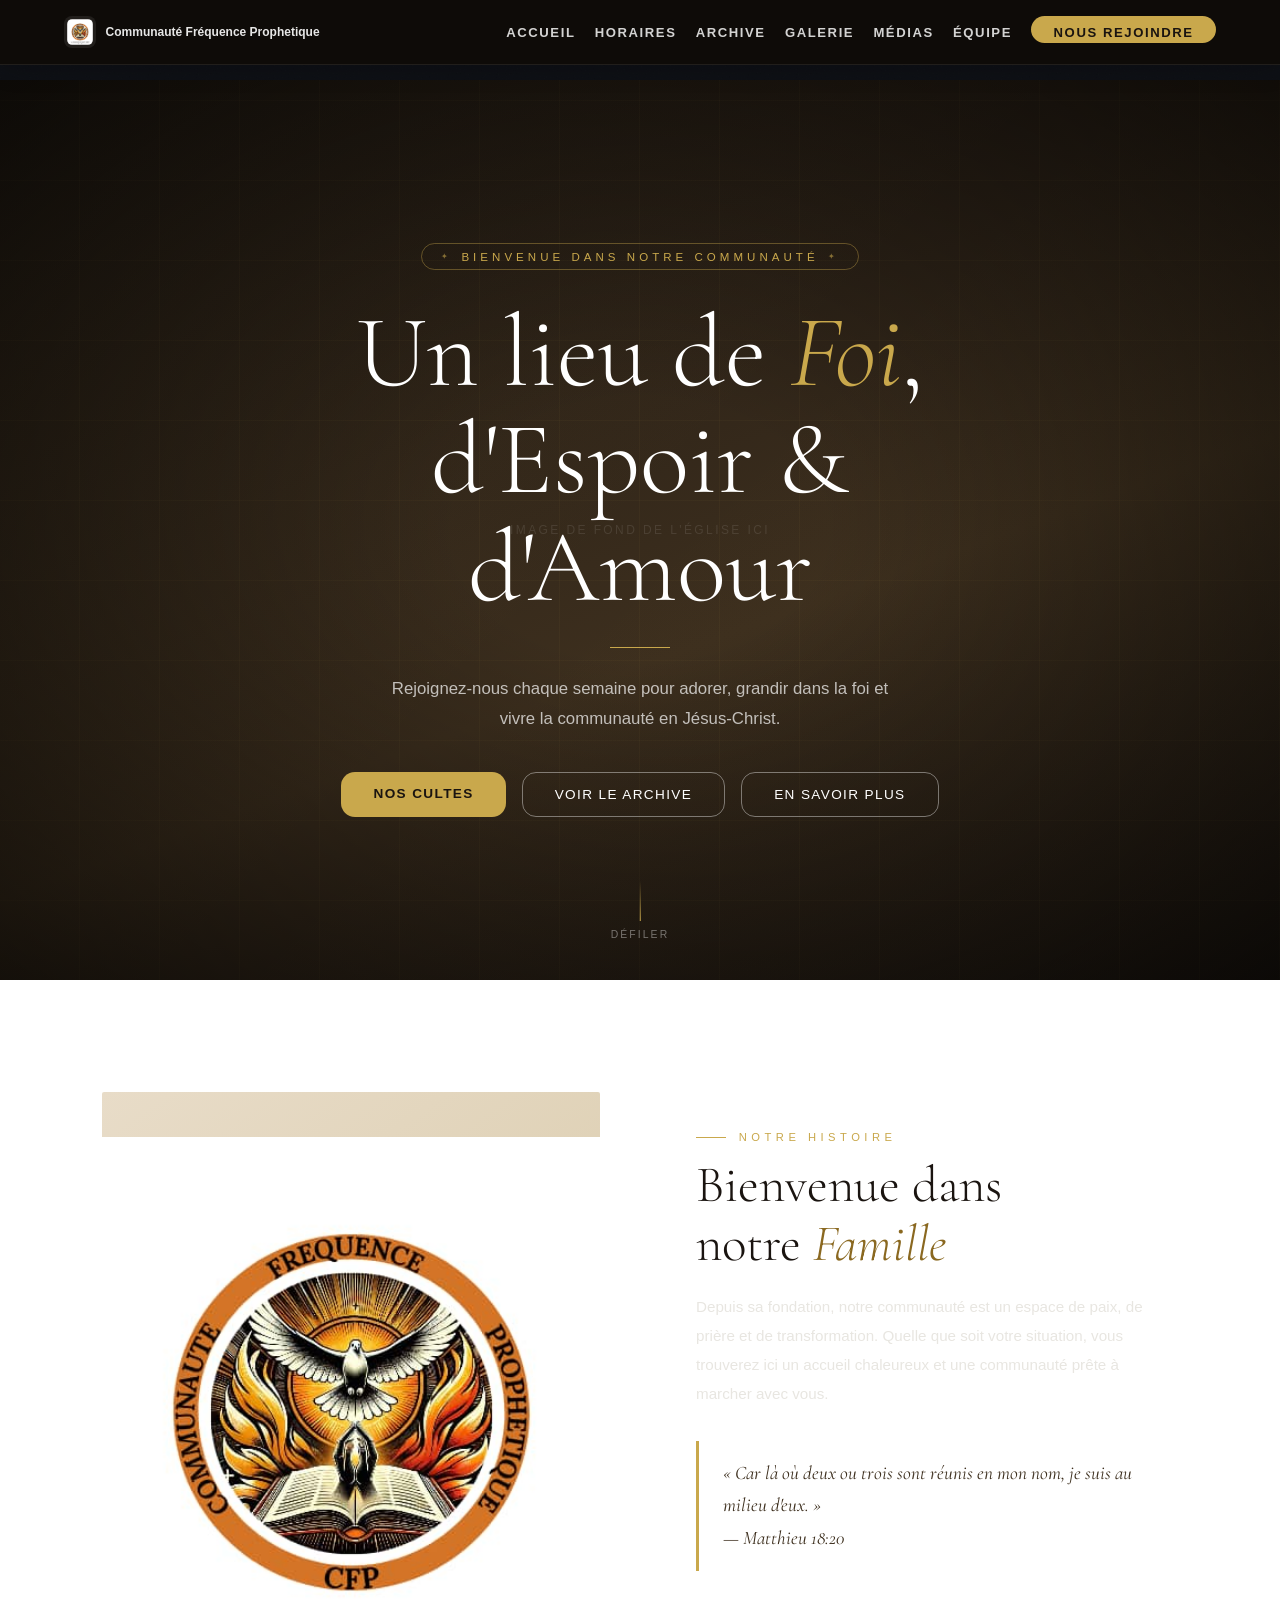
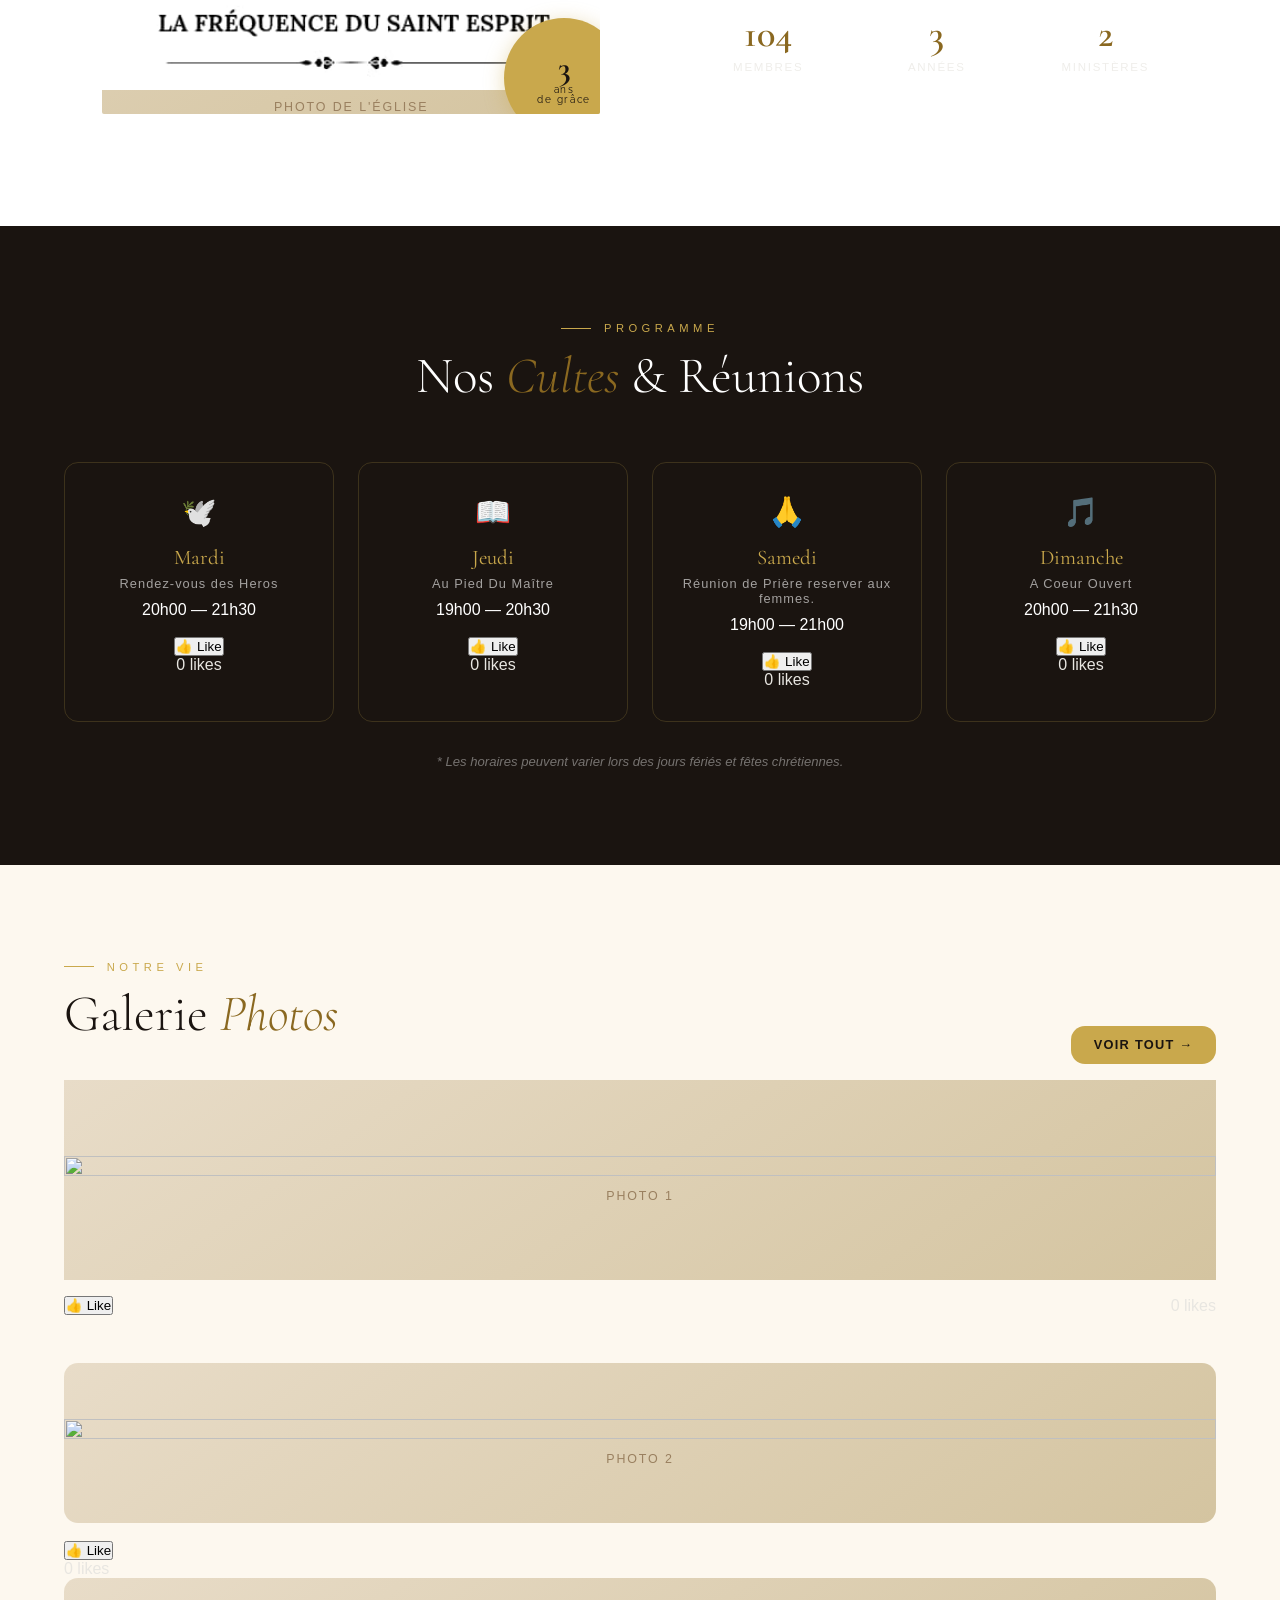
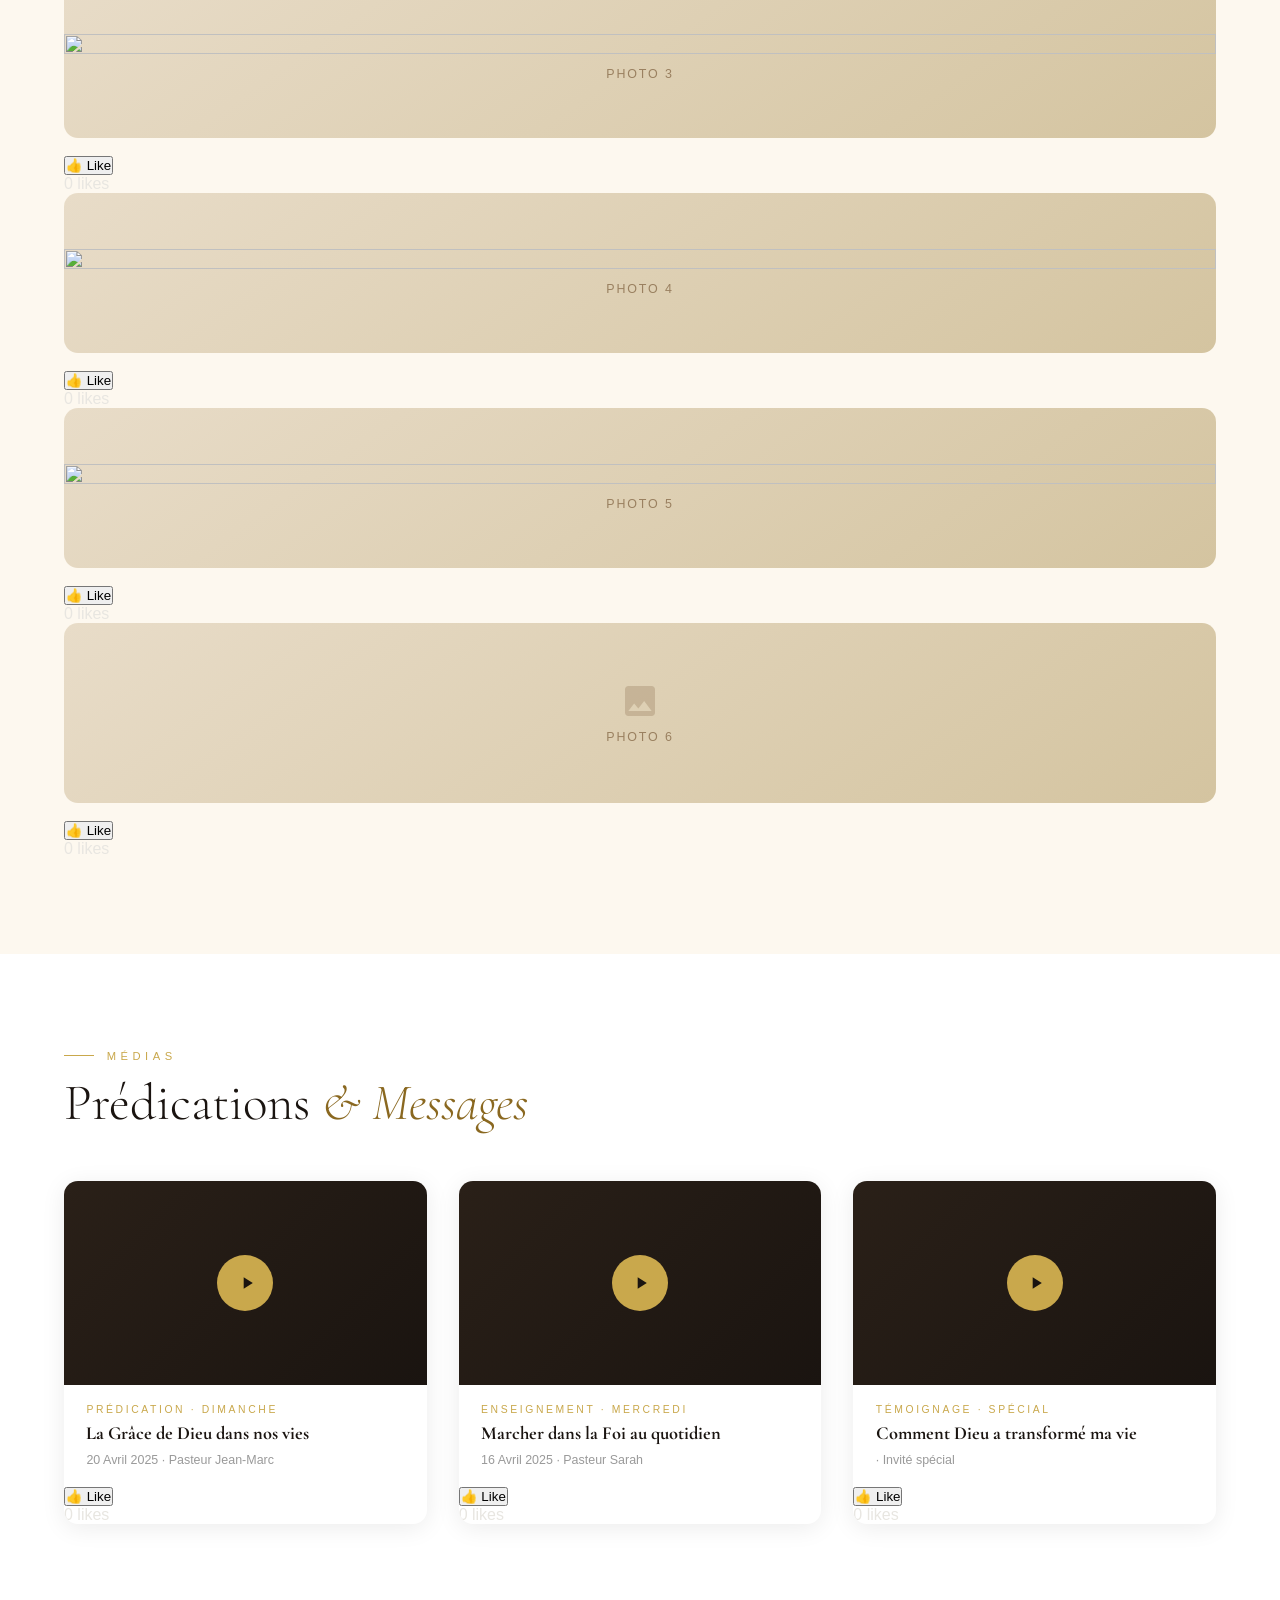
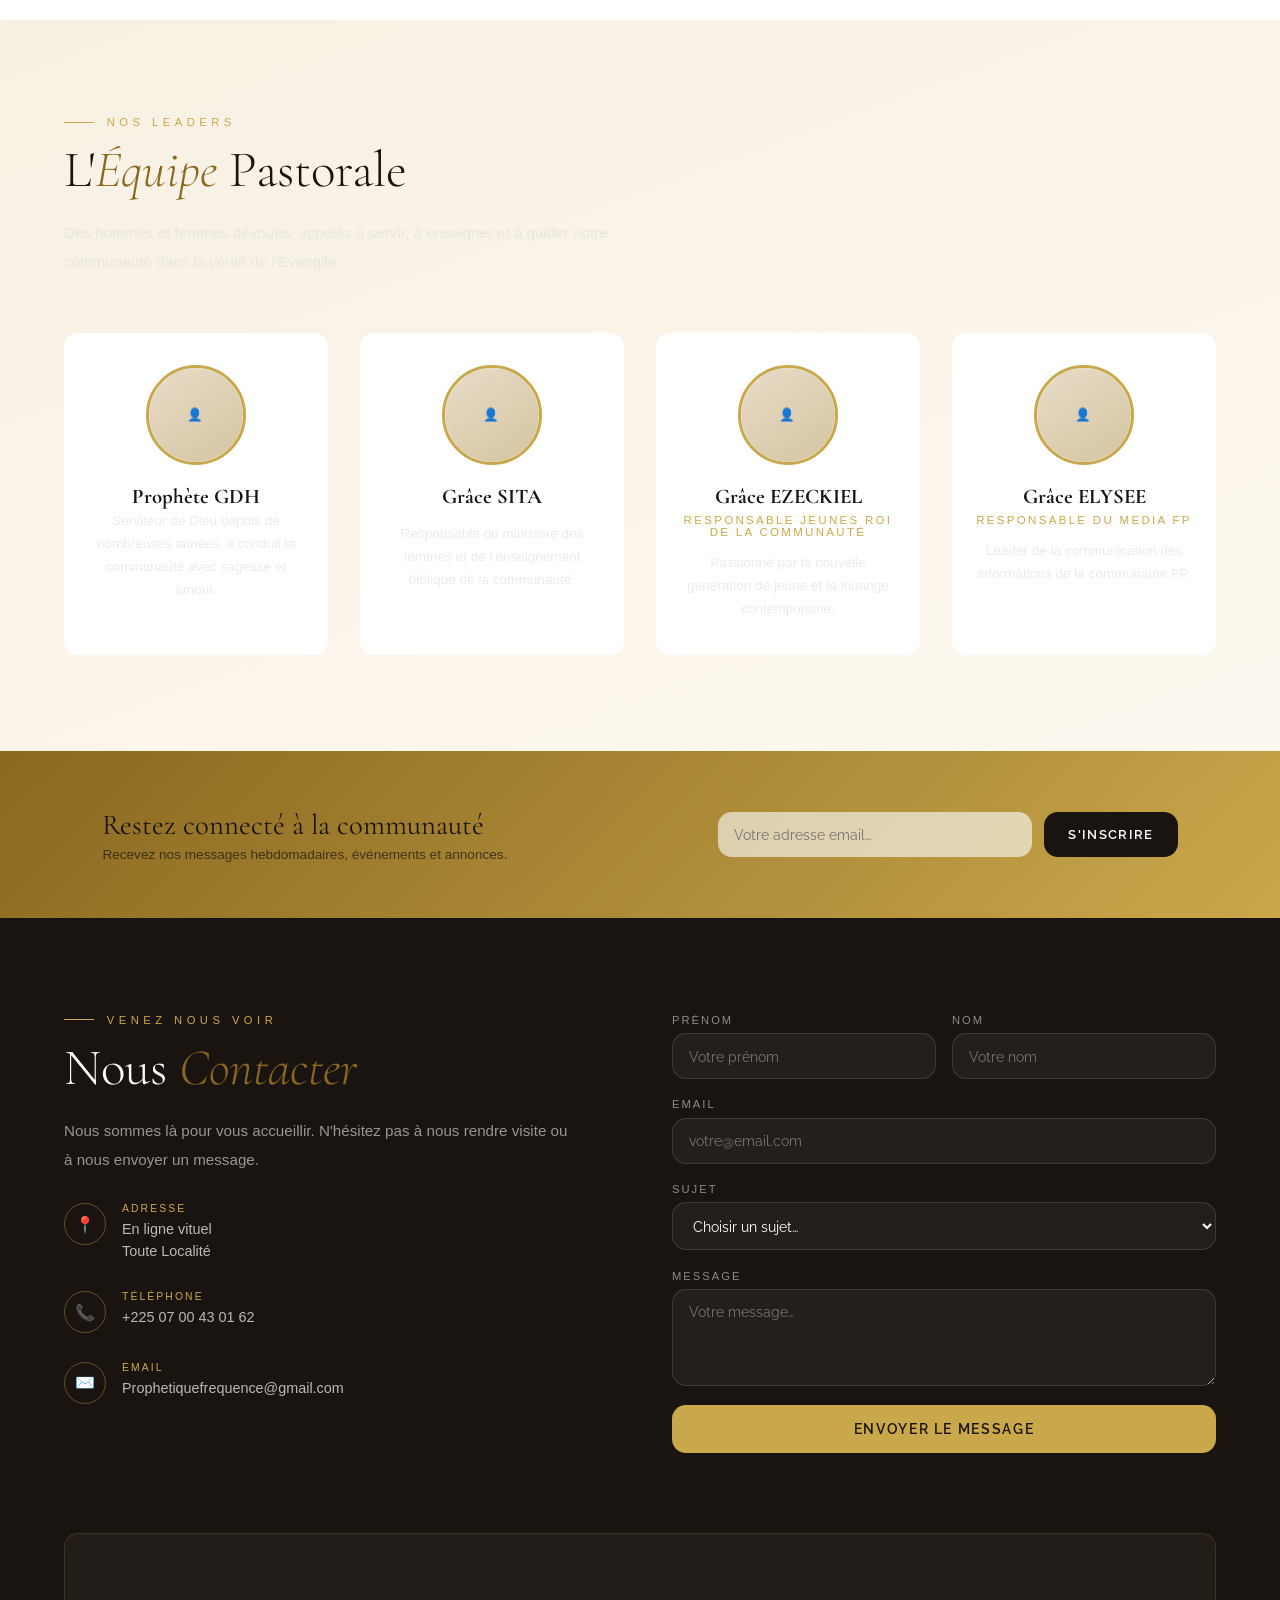
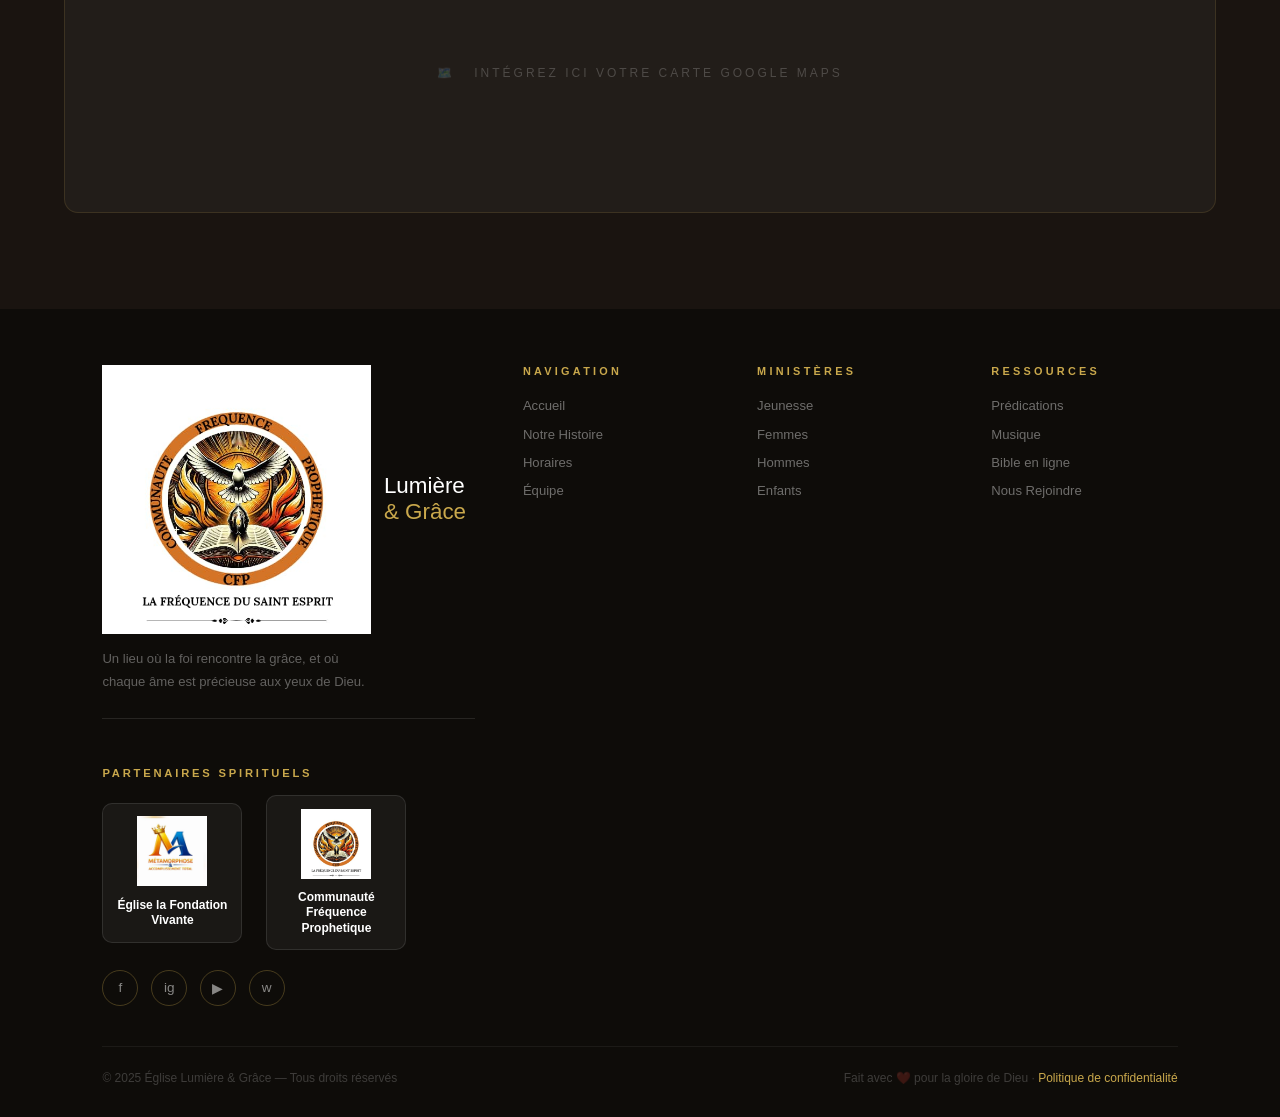
==== commit 822b2c03: "Add files via upload" ====
--- a/index.html
+++ b/index.html
@@ -32,7 +32,7 @@
   <ul class="nav-links">
     <li><a href="#accueil">Accueil</a></li>
     <li><a href="#horaires">Horaires</a></li>
-    <li><a href="programme.html">Programme</a></li>
+    <li><a href="archive.html">Archive</a></li>
     <li><a href="#galerie">Galerie</a></li>
     <li><a href="#videos">Médias</a></li>
     <li><a href="#equipe">Équipe</a></li>
@@ -48,7 +48,7 @@
 <nav class="mobile-menu" id="mobileMenu" role="navigation" aria-label="Menu mobile" aria-hidden="true">
   <a href="#accueil"  onclick="closeMenu()">Accueil</a>
   <a href="#horaires" onclick="closeMenu()">Horaires</a>
-  <a href="programme.html" onclick="closeMenu()">Programme</a>
+  <a href="archive.html" onclick="closeMenu()">Archive</a>
   <a href="#galerie"  onclick="closeMenu()">Galerie</a>
   <a href="#videos"   onclick="closeMenu()">Médias</a>
   <a href="#equipe"   onclick="closeMenu()">Équipe</a>
@@ -76,7 +76,7 @@
     </p>
     <div class="hero-btns">
       <a href="#horaires" class="btn-gold">Nos Cultes</a>
-      <a href="programme.html" class="btn-outline">Voir le programme</a>
+      <a href="archive.html" class="btn-outline">Voir le archive</a>
       <a href="#accueil"  class="btn-outline">En Savoir Plus</a>
     </div>
   </div>
@@ -123,7 +123,7 @@
         <span class="stat-lbl">Années</span>
       </div>
       <div class="stat-item">
-        <span class="stat-num" data-target="--">0</span>
+        <span class="stat-num" data-target="2">0</span>
         <span class="stat-lbl">Ministères</span>
       </div>
     </div>
@@ -138,9 +138,9 @@
   <div class="horaires-grid">
     <div class="horaire-card reveal delay-1">
       <span class="icon">🕊️</span>
-      <p class="horaire-day">Mercredi</p>
-      <p class="horaire-service">Enseignement</p>
-      <p class="horaire-time">19h00 — 20h30</p><br>
+      <p class="horaire-day">Mardi</p>
+      <p class="horaire-service">Rendez-vous des Heros</p>
+      <p class="horaire-time">20h00 — 21h30</p><br>
       <button class="likeBtn">👍 Like</button>
 <p class="likeCount">0 likes</p>
     </div>
@@ -154,8 +154,8 @@
     </div>
     <div class="horaire-card reveal delay-3">
       <span class="icon">🙏</span>
-      <p class="horaire-day">Vendredi </p>
-      <p class="horaire-service">Réunion de Prière avec Les Faissseuses de Roi</p>
+      <p class="horaire-day">Samedi </p>
+      <p class="horaire-service">Réunion de Prière reserver aux femmes.</p>
       <p class="horaire-time">19h00 — 21h00</p><br>
       <button class="likeBtn">👍 Like</button>
 <p class="likeCount">0 likes</p>
@@ -163,8 +163,8 @@
     <div class="horaire-card reveal delay-4">
       <span class="icon">🎵</span>
       <p class="horaire-day">Dimanche</p>
-      <p class="horaire-service">Louange & Adoration & Prière</p>
-      <p class="horaire-time">19h00 — 21h00</p><br>
+      <p class="horaire-service">A Coeur Ouvert</p>
+      <p class="horaire-time">20h00 — 21h30</p><br>
       <button class="likeBtn">👍 Like</button>
 <p class="likeCount">0 likes</p>
     </div>
@@ -181,44 +181,44 @@
     </div>
       <a href="#" class="btn-gold btn-sm reveal">Voir tout →</a>
       <div class="img-placeholder">
-        <svg viewBox="0 0 24 24" fill="currentColor" width="28" height="28"><path d="M21 19V5c0-1.1-.9-2-2-2H5c-1.1 0-2 .9-2 2v14c0 1.1.9 2 2 2h14c1.1 0 2-.9 2-2zM8.5 13.5l2.5 3.01L14.5 12l4.5 6H5l3.5-4.5z"/></svg>
+        <img src="image logo/im.jpeg" alt="">
         <span>Photo 1</span>
       </div>
-      <div class="gallery-overlay"><span>Culte de Noël 2024</span></div>
+      <div class="gallery-overlay"><span>Au Pied Du Maître</span></div>
       <button class="likeBtn">👍 Like</button>
 <p class="likeCount">0 likes</p>
     </div>
     <div class="gallery-item reveal delay-1">
       <div class="img-placeholder" style="min-height:160px">
-        <svg viewBox="0 0 24 24" fill="currentColor" width="28" height="28"><path d="M21 19V5c0-1.1-.9-2-2-2H5c-1.1 0-2 .9-2 2v14c0 1.1.9 2 2 2h14c1.1 0 2-.9 2-2zM8.5 13.5l2.5 3.01L14.5 12l4.5 6H5l3.5-4.5z"/></svg>
+       <img src="image logo/im1.jpeg" alt="">
         <span>Photo 2</span>
       </div>
-      <div class="gallery-overlay"><span>Baptêmes 2024</span></div>
+      <div class="gallery-overlay"><span>A coeur Ouvert</span></div>
 
     </div><br>
           <button class="likeBtn">👍 Like</button>
 <p class="likeCount">0 likes</p>
     <div class="gallery-item reveal delay-2">
       <div class="img-placeholder" style="min-height:160px">
-        <svg viewBox="0 0 24 24" fill="currentColor" width="28" height="28"><path d="M21 19V5c0-1.1-.9-2-2-2H5c-1.1 0-2 .9-2 2v14c0 1.1.9 2 2 2h14c1.1 0 2-.9 2-2zM8.5 13.5l2.5 3.01L14.5 12l4.5 6H5l3.5-4.5z"/></svg>
+       <img src="image logo/im2.jpeg" alt="">
         <span>Photo 3</span>
       </div>
-      <div class="gallery-overlay"><span>Camp Jeunesse</span></div>
+      <div class="gallery-overlay"><span>rendez-vous des Heros</span></div>
     </div><br>
           <button class="likeBtn">👍 Like</button>
 <p class="likeCount">0 likes</p>
     <div class="gallery-item reveal delay-3">
       <div class="img-placeholder" style="min-height:160px">
-        <svg viewBox="0 0 24 24" fill="currentColor" width="28" height="28"><path d="M21 19V5c0-1.1-.9-2-2-2H5c-1.1 0-2 .9-2 2v14c0 1.1.9 2 2 2h14c1.1 0 2-.9 2-2zM8.5 13.5l2.5 3.01L14.5 12l4.5 6H5l3.5-4.5z"/></svg>
+       <img src="image logo/im3.jpeg" alt="">
         <span>Photo 4</span>
       </div>
-      <div class="gallery-overlay"><span>Journée Communauté</span></div>
+      <div class="gallery-overlay"><span>Les 4 Facette de L'Humanité</span></div>
     </div><br>
           <button class="likeBtn">👍 Like</button>
 <p class="likeCount">0 likes</p>
     <div class="gallery-item reveal delay-4">
       <div class="img-placeholder" style="min-height:160px">
-        <svg viewBox="0 0 24 24" fill="currentColor" width="28" height="28"><path d="M21 19V5c0-1.1-.9-2-2-2H5c-1.1 0-2 .9-2 2v14c0 1.1.9 2 2 2h14c1.1 0 2-.9 2-2zM8.5 13.5l2.5 3.01L14.5 12l4.5 6H5l3.5-4.5z"/></svg>
+       <img src="image logo/im4.jpeg" alt="">
         <span>Photo 5</span>
       </div>
       <div class="gallery-overlay"><span>Mariage Chrétien</span></div>
@@ -346,9 +346,9 @@
       <div class="membre-photo">
         <div class="img-placeholder">👤</div>
       </div>
-      <h3 class="membre-name">Sœur YAVO</h3>
-      <p class="membre-role">Responsable Intercession</p>
-      <p class="membre-desc">Leader du groupe de prière et coordinatrice des actions sociales.</p>
+      <h3 class="membre-name">Grâce ELYSEE</h3>
+      <p class="membre-role">Responsable du Media FP</p>
+      <p class="membre-desc">Leader de la communication des informations de la communauté FP.</p>
     </div>
   </div>
 </section>
@@ -378,14 +378,14 @@
       <div class="contact-icon">📍</div>
       <div class="contact-text">
         <small>Adresse</small>
-        <p>12 Rue de l'Évangile, Cocody<br>Abidjan, Côte d'Ivoire</p>
+        <p>En ligne vituel<br>Toute Localité</p>
       </div>
     </div>
     <div class="contact-detail reveal delay-3">
       <div class="contact-icon">📞</div>
       <div class="contact-text">
         <small>Téléphone</small>
-        <p>+225 05 86 39 34 51</p>
+        <p>+225 07 00 43 01 62</p>
       </div>
     </div>
     <div class="contact-detail reveal delay-4">
--- a/styles.css
+++ b/styles.css
@@ -980,3 +980,137 @@
   .newsletter-form { flex-direction: column; }
   .stats-row { grid-template-columns: 1fr; }
 }
+
+ 
+*, *::before, *::after { box-sizing: border-box; margin: 0; padding: 0; }
+
+:root {
+  --bg: #0d0f14; --surface: #161921; --surface2: #1c2030;
+  --border: #252a35; --accent: #c9a84c; --accent2: #e8c96a;
+  --text: #e8e6e1; --muted: #7a7f8e; --danger: #c94c4c;
+  --green: #4caf82; --radius: 14px;
+}
+
+body { background: var(--bg); color: var(--text); font-family: 'DM Sans', sans-serif; min-height: 100vh; }
+
+body::before {
+  content:''; position:fixed; inset:0; pointer-events:none; z-index:0; opacity:.5;
+  background-image: url("data:image/svg+xml,%3Csvg xmlns='http://www.w3.org/2000/svg' width='300' height='300'%3E%3Cfilter id='n'%3E%3CfeTurbulence type='fractalNoise' baseFrequency='0.75' numOctaves='4' stitchTiles='stitch'/%3E%3C/filter%3E%3Crect width='300' height='300' filter='url(%23n)' opacity='0.04'/%3E%3C/svg%3E");
+}
+
+.wrapper { position:relative; z-index:1; max-width:900px; margin:0 auto; padding:40px 20px 100px; }
+
+header { text-align:center; margin-bottom:48px; animation:fadeDown .6s ease both; }
+.logo-row { display:flex; align-items:center; justify-content:center; gap:14px; margin-bottom:8px; }
+.logo-icon { width:44px; height:44px; background:linear-gradient(135deg,#c9a84c,#e8c96a); border-radius:12px; display:flex; align-items:center; justify-content:center; font-size:22px; box-shadow:0 4px 20px rgba(201,168,76,.3); }
+header h1 { font-family:'Playfair Display',serif; font-size:clamp(30px,5vw,46px); color:var(--accent); }
+header p { color:var(--muted); font-size:13px; margin-top:4px; }
+
+.stats { display:flex; gap:10px; margin-bottom:32px; flex-wrap:wrap; animation:fadeUp .5s .1s ease both; }
+.stat { flex:1; min-width:90px; background:var(--surface); border:1px solid var(--border); border-radius:var(--radius); padding:16px 12px; text-align:center; }
+.stat .num { font-family:'Playfair Display',serif; font-size:26px; color:var(--accent); }
+.stat .lbl { font-size:10px; color:var(--muted); text-transform:uppercase; letter-spacing:1px; margin-top:2px; }
+
+.panel { background:var(--surface); border:1px solid var(--border); border-radius:var(--radius); padding:28px; margin-bottom:28px; animation:fadeUp .5s .15s ease both; }
+.panel-title { font-family:'Playfair Display',serif; font-size:20px; color:var(--accent); margin-bottom:22px; }
+
+.grid2 { display:grid; grid-template-columns:1fr 1fr; gap:14px; margin-bottom:14px; }
+.grid1 { margin-bottom:14px; }
+
+.field label { display:block; font-size:11px; color:var(--muted); text-transform:uppercase; letter-spacing:1px; margin-bottom:6px; font-weight:500; }
+.field input[type=text], .field textarea, .field select {
+  width:100%; background:var(--bg); border:1px solid var(--border);
+  border-radius:8px; padding:12px 14px; color:var(--text);
+  font-family:'DM Sans',sans-serif; font-size:14px;
+  transition:border-color .2s, box-shadow .2s; outline:none; resize:vertical;
+}
+.field input:focus, .field textarea:focus, .field select:focus { border-color:var(--accent); box-shadow:0 0 0 3px rgba(201,168,76,.1); }
+.field select { appearance:none; cursor:pointer; background-image:url("data:image/svg+xml,%3Csvg xmlns='http://www.w3.org/2000/svg' width='12' height='12' fill='%237a7f8e' viewBox='0 0 16 16'%3E%3Cpath d='M7.247 11.14L2.451 5.658C1.885 5.013 2.345 4 3.204 4h9.592a1 1 0 0 1 .753 1.659l-4.796 5.48a1 1 0 0 1-1.506 0z'/%3E%3C/svg%3E"); background-repeat:no-repeat; background-position:right 14px center; }
+
+.drop-zone { border:2px dashed var(--border); border-radius:10px; padding:32px 20px; text-align:center; cursor:pointer; transition:border-color .2s, background .2s; position:relative; margin-bottom:14px; background:var(--bg); }
+.drop-zone:hover, .drop-zone.drag-over { border-color:var(--accent); background:rgba(201,168,76,.04); }
+.drop-zone input[type=file] { position:absolute; inset:0; opacity:0; cursor:pointer; width:100%; height:100%; }
+.dz-icon { font-size:32px; margin-bottom:8px; }
+.dz-text { font-size:14px; color:var(--muted); }
+.dz-text span { color:var(--accent); font-weight:500; }
+.dz-sub { font-size:11px; color:var(--muted); margin-top:4px; opacity:.7; }
+
+#file-preview-wrap { display:none; margin-bottom:14px; }
+#file-preview-wrap.show { display:block; }
+.file-thumb { display:flex; align-items:center; gap:12px; background:var(--surface2); border:1px solid var(--border); border-radius:10px; padding:12px 16px; }
+.file-thumb img, .file-thumb video { width:72px; height:56px; object-fit:cover; border-radius:6px; background:#000; flex-shrink:0; }
+.thumb-icon { width:72px; height:56px; display:flex; align-items:center; justify-content:center; font-size:30px; flex-shrink:0; background:rgba(255,255,255,.04); border-radius:6px; }
+.file-info { flex:1; min-width:0; }
+.fname { font-size:14px; font-weight:500; white-space:nowrap; overflow:hidden; text-overflow:ellipsis; }
+.fsize { font-size:11px; color:var(--muted); margin-top:2px; }
+.btn-rm { background:none; border:none; color:var(--muted); cursor:pointer; font-size:18px; transition:color .2s; }
+.btn-rm:hover { color:var(--danger); }
+
+#progress-wrap { display:none; margin-bottom:14px; }
+#progress-wrap.show { display:block; }
+.pb-bg { background:var(--border); border-radius:100px; height:6px; overflow:hidden; }
+.pb-fill { height:100%; background:linear-gradient(90deg,var(--accent),var(--accent2)); border-radius:100px; width:0; transition:width .1s; }
+.pb-lbl { font-size:11px; color:var(--muted); margin-top:6px; }
+
+.btn-save { width:100%; padding:15px; border:none; border-radius:10px; background:linear-gradient(135deg,var(--accent),var(--accent2)); color:#0d0f14; font-family:'DM Sans',sans-serif; font-weight:600; font-size:15px; cursor:pointer; transition:opacity .2s, transform .15s; }
+.btn-save:hover { opacity:.9; transform:translateY(-1px); }
+.btn-save:disabled { opacity:.45; cursor:not-allowed; transform:none; }
+
+.controls { display:flex; gap:10px; margin-bottom:18px; }
+.controls input { flex:1; background:var(--surface); border:1px solid var(--border); border-radius:8px; padding:11px 14px; color:var(--text); font-family:'DM Sans',sans-serif; font-size:14px; outline:none; }
+.controls input:focus { border-color:var(--accent); }
+.controls select { background:var(--surface); border:1px solid var(--border); border-radius:8px; padding:11px 14px; color:var(--text); font-family:'DM Sans',sans-serif; font-size:13px; outline:none; cursor:pointer; }
+
+.list-header { display:flex; justify-content:space-between; align-items:center; margin-bottom:16px; }
+.list-header h2 { font-family:'Playfair Display',serif; font-size:20px; color:var(--accent); }
+.btn-clear { font-size:12px; color:var(--danger); background:transparent; border:1px solid rgba(201,76,76,.4); border-radius:6px; padding:6px 12px; cursor:pointer; }
+.btn-clear:hover { background:rgba(201,76,76,.1); }
+
+#archive-list { display:grid; grid-template-columns:1fr 1fr; gap:14px; }
+
+.entry-card { background:var(--surface); border:1px solid var(--border); border-radius:var(--radius); overflow:hidden; animation:slideIn .35s ease both; transition:border-color .2s, transform .2s; display:flex; flex-direction:column; }
+.entry-card:hover { border-color:rgba(201,168,76,.3); transform:translateY(-2px); }
+
+.card-media { background:#000; }
+.card-media img { width:100%; max-height:200px; object-fit:cover; display:block; cursor:pointer; }
+.card-media video { width:100%; max-height:200px; display:block; }
+.card-media audio { width:100%; padding:12px; background:var(--surface2); display:block; }
+.card-media-icon { height:100px; display:flex; align-items:center; justify-content:center; font-size:48px; background:var(--surface2); }
+
+.card-body { padding:14px 16px; flex:1; display:flex; flex-direction:column; gap:6px; }
+.card-meta { display:flex; align-items:center; gap:8px; flex-wrap:wrap; }
+.card-type-badge { font-size:10px; text-transform:uppercase; letter-spacing:1px; padding:2px 8px; border-radius:20px; background:rgba(201,168,76,.12); color:var(--accent); border:1px solid rgba(201,168,76,.2); }
+.card-date { font-size:11px; color:var(--muted); margin-left:auto; }
+.card-title { font-weight:600; font-size:15px; }
+.card-sub { font-size:12px; color:var(--muted); }
+.card-content { font-size:13px; color:var(--muted); line-height:1.6; flex:1; white-space:pre-wrap; word-break:break-word; }
+
+.card-actions { display:flex; gap:8px; padding:10px 16px; border-top:1px solid var(--border); }
+.btn-action { flex:1; padding:8px; border-radius:8px; background:rgba(201,168,76,.1); border:1px solid rgba(201,168,76,.2); color:var(--accent); font-size:12px; font-family:'DM Sans',sans-serif; cursor:pointer; transition:background .2s; }
+.btn-action:hover { background:rgba(201,168,76,.2); }
+.btn-del2 { padding:8px 12px; border-radius:8px; background:transparent; border:1px solid var(--border); color:var(--muted); font-size:13px; cursor:pointer; transition:all .2s; }
+.btn-del2:hover { border-color:var(--danger); color:var(--danger); }
+
+.empty-state { grid-column:1/-1; text-align:center; padding:60px 20px; color:var(--muted); }
+.empty-state .eicon { font-size:48px; margin-bottom:12px; }
+
+#modal { position:fixed; inset:0; background:rgba(0,0,0,.88); z-index:200; display:none; align-items:center; justify-content:center; padding:20px; backdrop-filter:blur(6px); }
+#modal.open { display:flex; }
+#modal-inner { background:var(--surface); border:1px solid var(--border); border-radius:16px; max-width:820px; width:100%; max-height:90vh; overflow:auto; padding:28px; position:relative; }
+#modal-close { position:absolute; top:16px; right:16px; background:var(--border); border:none; color:var(--text); width:32px; height:32px; border-radius:50%; cursor:pointer; font-size:16px; }
+#modal-content img { width:100%; border-radius:8px; }
+#modal-content video { width:100%; border-radius:8px; }
+#modal-content audio { width:100%; margin-top:20px; }
+
+#toast { position:fixed; bottom:28px; left:50%; transform:translateX(-50%) translateY(60px); background:var(--green); color:#fff; padding:12px 28px; border-radius:100px; font-size:13px; font-weight:500; z-index:300; transition:transform .3s ease; pointer-events:none; }
+#toast.show { transform:translateX(-50%) translateY(0); }
+
+@keyframes fadeDown { from{opacity:0;transform:translateY(-16px)} to{opacity:1;transform:none} }
+@keyframes fadeUp   { from{opacity:0;transform:translateY(16px)}  to{opacity:1;transform:none} }
+@keyframes slideIn  { from{opacity:0;transform:scale(.96)}        to{opacity:1;transform:none} }
+
+@media(max-width:600px) {
+  #archive-list { grid-template-columns:1fr; }
+  .grid2 { grid-template-columns:1fr; }
+  .controls { flex-direction:column; }
+}
